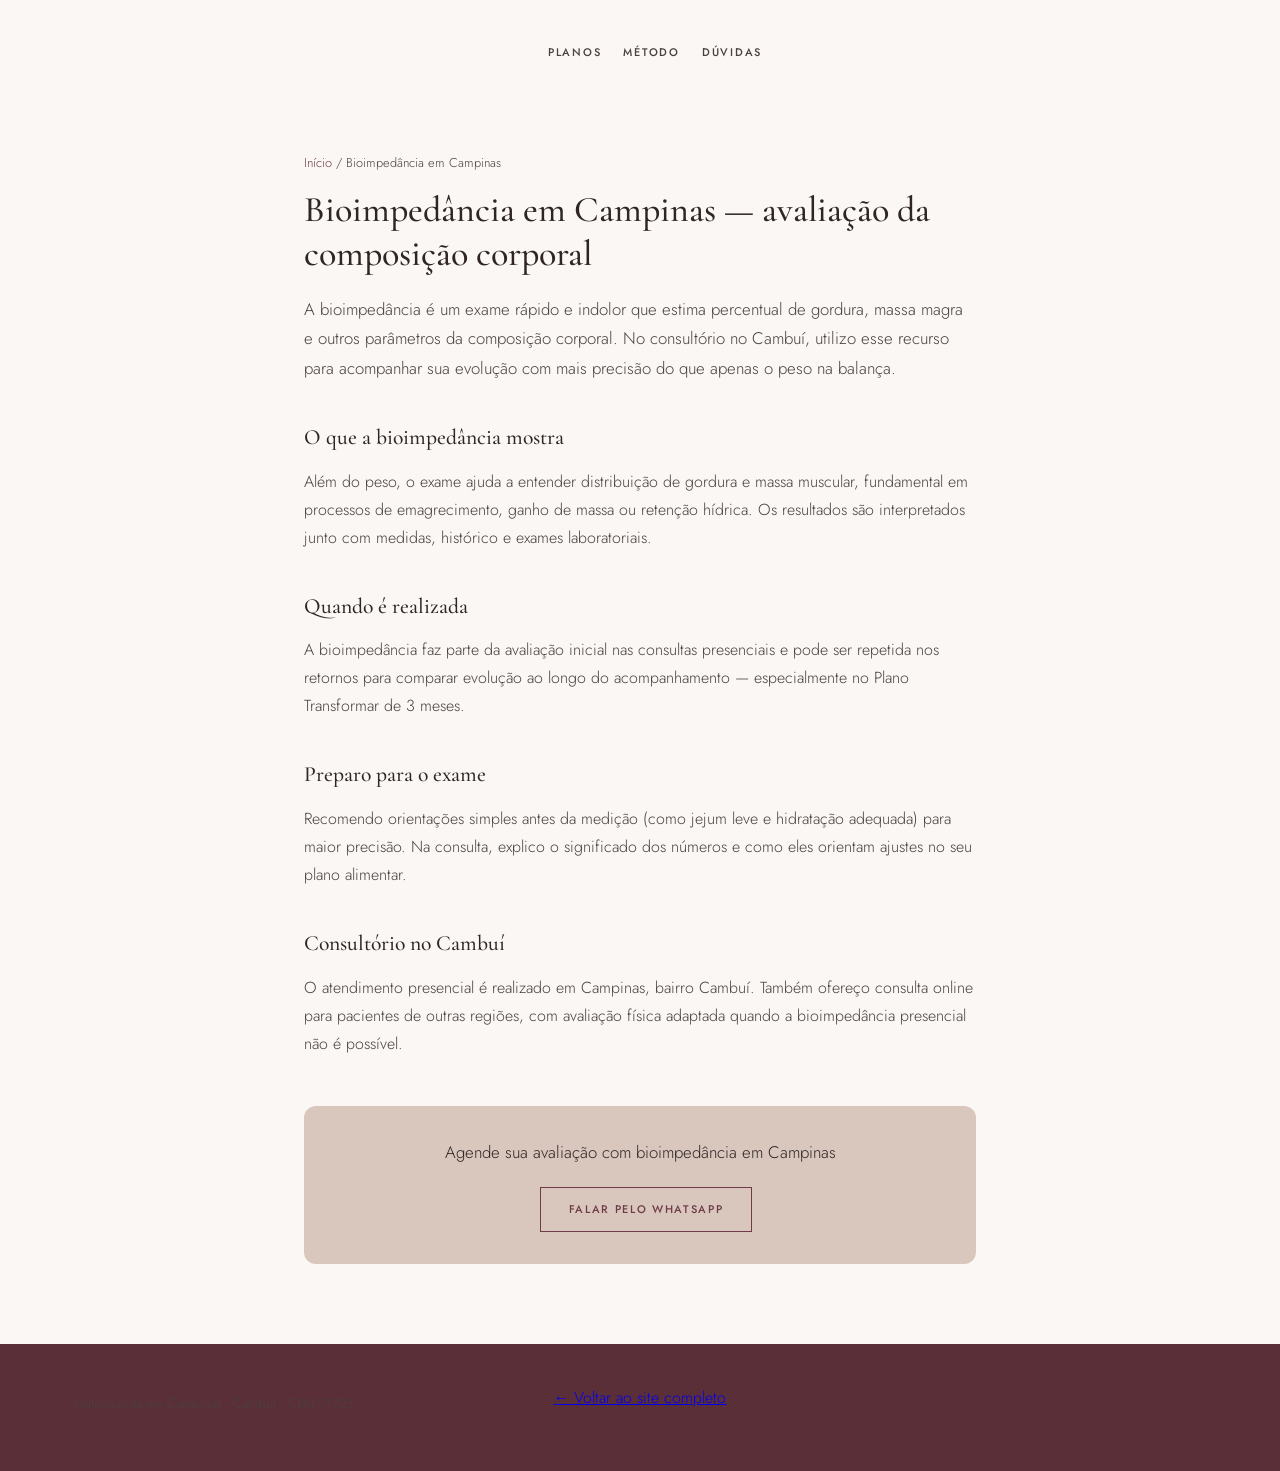
==== bioimpedancia-campinas.html @ ec5d9d37 "modificacoes apos audit do chatgpt" ====
<!DOCTYPE html>
<html lang="pt-BR">
<head>
  <meta charset="UTF-8" />
  <meta name="viewport" content="width=device-width, initial-scale=1.0" />
  <title>Bioimpedância em Campinas | Nutricionista Ana Fedel — Cambuí</title>
  <meta name="description" content="Avaliação por bioimpedância em Campinas (Cambuí) com nutricionista. Composição corporal, massa magra e acompanhamento personalizado. CRN 91723." />
  <link rel="canonical" href="https://www.anafedel.com/bioimpedancia-campinas.html" />
  <link rel="preconnect" href="https://fonts.googleapis.com" />
  <link rel="preconnect" href="https://fonts.gstatic.com" crossorigin />
  <link href="https://fonts.googleapis.com/css2?family=Cormorant+Garamond:wght@400;500;600&family=Jost:wght@300;400;500;600&display=swap" rel="stylesheet" />
  <link rel="stylesheet" href="styles.css" />
  <link href="https://calendar.google.com/calendar/scheduling-button-script.css" rel="stylesheet" />
  <script src="https://calendar.google.com/calendar/scheduling-button-script.js" async></script>
</head>
<body class="seo-page">
  <a class="skip-link" href="#conteudo">Ir para o conteúdo</a>
  <header>
    <nav id="navbar" class="site-nav" aria-label="Navegação principal">
      <a href="index.html" class="nav-logo" aria-label="Ana Fedel Nutricionista — início">
        <img src="./img/logo.svg" alt="" decoding="async" />
      </a>
      <div class="nav-links">
        <a href="index.html#planos">Planos</a>
        <a href="index.html#metodo">Método</a>
        <a href="index.html#faq">Dúvidas</a>
      </div>
    </nav>
  </header>
  <main id="conteudo">
    <article class="seo-article">
      <p class="seo-breadcrumb"><a href="index.html">Início</a> / Bioimpedância em Campinas</p>
      <h1>Bioimpedância em Campinas — avaliação da composição corporal</h1>
      <p class="seo-intro">A bioimpedância é um exame rápido e indolor que estima percentual de gordura, massa magra e outros parâmetros da composição corporal. No consultório no Cambuí, utilizo esse recurso para acompanhar sua evolução com mais precisão do que apenas o peso na balança.</p>

      <h2>O que a bioimpedância mostra</h2>
      <p>Além do peso, o exame ajuda a entender distribuição de gordura e massa muscular, fundamental em processos de emagrecimento, ganho de massa ou retenção hídrica. Os resultados são interpretados junto com medidas, histórico e exames laboratoriais.</p>

      <h2>Quando é realizada</h2>
      <p>A bioimpedância faz parte da avaliação inicial nas consultas presenciais e pode ser repetida nos retornos para comparar evolução ao longo do acompanhamento — especialmente no Plano Transformar de 3 meses.</p>

      <h2>Preparo para o exame</h2>
      <p>Recomendo orientações simples antes da medição (como jejum leve e hidratação adequada) para maior precisão. Na consulta, explico o significado dos números e como eles orientam ajustes no seu plano alimentar.</p>

      <h2>Consultório no Cambuí</h2>
      <p>O atendimento presencial é realizado em Campinas, bairro Cambuí. Também ofereço consulta online para pacientes de outras regiões, com avaliação física adaptada quando a bioimpedância presencial não é possível.</p>

      <div class="seo-cta-box">
        <p>Agende sua avaliação com bioimpedância em Campinas</p>
        <div class="seo-cta-actions">
          <div class="gcal-schedule-host gcal-schedule-host--primary" data-gcal-label="Agendar minha consulta"></div>
          <a class="btn-outline" data-wa="general" href="#">Falar pelo WhatsApp</a>
        </div>
      </div>
    </article>
  </main>
  <footer class="site-footer seo-footer">
    <p class="footer-seo-line">Nutricionista em Campinas · Cambuí · CRN 91723</p>
    <p><a href="index.html">← Voltar ao site completo</a></p>
  </footer>
  <a class="whatsapp-float" data-wa="general" href="#" aria-label="Falar com a Ana no WhatsApp">WhatsApp</a>
  <script src="site-shared.js" defer></script>
</body>
</html>
---- styles.css ----
/* ─────────────────────────────────────────
   Ana Fedel · Nutricionista
   Stylesheet
   ───────────────────────────────────────── */

/* ─── RESET & TOKENS ─── */
*, *::before, *::after {
  box-sizing: border-box;
  margin: 0;
  padding: 0;
}

:root {
  /* Paleta Ana Fedel */
  --bordeaux:     #6E3B46;
  --nude:         #D9C7BE;
  --rose-taupe:   #B89A95;
  /* Fundos */
  --cream:        #FAF7F4;
  --section-alt:  #D9C7BE;
  --card-bg:      #FFFFFF;
  /* Botões */
  --btn:          #6E3B46;
  --btn-hover:    #5A2F38;
  /* Textos */
  --text-title:   #2E2524;
  --text-subtitle:#B89A95;
  --text-body:    #4A403F;
  /* Ícones e detalhes */
  --icon:         #6E3B46;
  --icon-muted:   #B89A95;
  --border:       #D9C7BE;
  /* Aliases (compatibilidade) */
  --warm-white:   var(--card-bg);
  --brown:        var(--btn);
  --brown-hover:  var(--btn-hover);
  --text-dark:    var(--text-title);
  --text-mid:     var(--text-body);
  --text-light:   var(--icon-muted);
  --accent:       var(--rose-taupe);
  --accent-light: var(--nude);
  --sage:         var(--rose-taupe);
  --sage-dark:    var(--btn-hover);
  --taupe:        var(--border);
  --radius-sm:    8px;
  --radius-md:    12px;
  --shadow-soft:  0 4px 24px rgba(46, 37, 36, 0.08);
}

html {
  scroll-behavior: smooth;
  color-scheme: light;
}

@media (prefers-reduced-motion: reduce) {
  html {
    scroll-behavior: auto;
  }
}

body {
  font-family: 'Jost', sans-serif;
  background: var(--cream);
  color: var(--text-body);
  font-weight: 300;
  line-height: 1.7;
  overflow-x: hidden;
}

body.is-page-loading {
  overflow: hidden;
}

/* Loader inicial (imagens / fontes) */
.page-loader {
  position: fixed;
  inset: 0;
  z-index: 9999;
  display: grid;
  place-items: center;
  background: var(--cream);
  transition: opacity 0.55s ease, visibility 0.55s ease;
}

.page-loader.is-hidden {
  opacity: 0;
  visibility: hidden;
  pointer-events: none;
}

.page-loader__inner {
  display: flex;
  flex-direction: column;
  align-items: center;
  gap: 20px;
}

.page-loader__spinner {
  width: 44px;
  height: 44px;
  border: 3px solid var(--border);
  border-top-color: var(--accent);
  border-radius: 50%;
  animation: page-loader-spin 0.75s linear infinite;
}

.page-loader__text {
  font-size: 11px;
  letter-spacing: 0.2em;
  text-transform: uppercase;
  color: var(--text-mid);
  font-weight: 500;
}

@keyframes page-loader-spin {
  to { transform: rotate(360deg); }
}

@media (prefers-reduced-motion: reduce) {
  .page-loader__spinner {
    animation: none;
    border-top-color: var(--accent);
    opacity: 0.85;
  }

  .page-loader {
    transition: opacity 0.25s ease, visibility 0.25s ease;
  }
}

/* Skip link (acessibilidade) */
.skip-link {
  position: absolute;
  top: -100px;
  left: 16px;
  z-index: 10000;
  padding: 12px 20px;
  background: var(--brown);
  color: #fff;
  font-size: 0.85rem;
  font-weight: 500;
  text-decoration: none;
  border-radius: var(--radius-sm);
  transition: top 0.2s ease;
}

.skip-link:focus {
  top: 16px;
}

/* Foco visível (teclado) */
:focus-visible {
  outline: 2px solid var(--accent);
  outline-offset: 3px;
}

:focus:not(:focus-visible) {
  outline: none;
}

/* ─── NAV ─── */
.site-nav {
  position: relative;
  z-index: 10;
  padding: 36px 48px;
  display: flex;
  align-items: center;
  justify-content: center;
  background: transparent;
  transition: padding 0.4s ease, background 0.4s ease, box-shadow 0.4s ease;
}

.site-nav.scrolled {
  padding: 18px 48px;
  background: rgba(250, 247, 244, 0.96);
  backdrop-filter: blur(8px);
  box-shadow: 0 1px 0 var(--border);
}

.nav-logo:hover {
  opacity: 0.82;
}

.nav-logo:focus-visible {
  outline-color: var(--icon);
}

.nav-logo {
  display: inline-flex;
  align-items: center;
  line-height: 0;
  text-decoration: none;
  color: inherit;
}

.nav-logo img {
  height: 72px;
  width: auto;
  transition: height 0.4s ease;
}

.nav-links {
  display: flex;
  gap: 22px;
  margin-left: 30px;
}

.nav-links a {
  text-decoration: none;
  font-size: 11px;
  letter-spacing: 0.16em;
  text-transform: uppercase;
  color: var(--text-body);
  font-weight: 500;
}

.nav-links a:hover {
  color: var(--btn);
}

.site-nav.scrolled .nav-logo img {
  height: 52px;
}

/* ─── HERO ─── */
.hero {
  display: grid;
  grid-template-columns: minmax(0, 1fr) minmax(0, 1fr);
  align-items: start;
  padding-top: 0;
  padding-bottom: 88px;
  overflow-x: hidden;
  width: min(100%, 1280px);
  margin-left: auto;
  margin-right: auto;
}

.hero-left {
  display: flex;
  flex-direction: column;
  justify-content: flex-start;
  padding: 0 80px 48px 60px;
  position: relative;
}

.hero-left::before {
  content: '';
  position: absolute;
  top: 0;
  left: 0;
  width: 1px;
  height: min(70%, 420px);
  background: linear-gradient(to bottom, transparent, var(--border), transparent);
}

.hero-eyebrow {
  font-size: 11px;
  letter-spacing: 0.2em;
  text-transform: uppercase;
  color: var(--rose-taupe);
  font-weight: 500;
  margin-bottom: 10px;
}

.hero-trust {
  font-size: 0.82rem;
  color: var(--text-subtitle);
  line-height: 1.5;
  margin-bottom: 22px;
}

.hero-title {
  font-family: 'Cormorant Garamond', serif;
  font-size: clamp(2.8rem, 4vw, 3.8rem);
  font-weight: 400;
  line-height: 1.2;
  color: var(--text-title);
  margin-bottom: 28px;
}

.hero-title em {
  font-style: italic;
  color: var(--btn);
}

.hero-cta-block {
  max-width: 440px;
  width: 100%;
  display: flex;
  flex-direction: column;
  align-items: center;
  gap: 44px;
}

.hero-cta-block .hero-subtitle {
  width: 100%;
  margin-bottom: 0;
  text-align: left;
}

.hero-cta-actions {
  display: flex;
  flex-direction: column;
  gap: 12px;
  align-items: center;
  width: 100%;
}

.hero-whatsapp-btn {
  width: fit-content;
}

.hero-subtitle {
  font-size: 1rem;
  color: var(--text-body);
  line-height: 1.8;
}

.hero {
  background: var(--cream);
}

.hero-right {
  position: relative;
  background: var(--section-alt);
}

@media (min-width: 901px) {
  .hero-right {
    width: min(100%, 560px);
    margin-left: auto;
  }
}

/* Foto principal: escala só pela largura, sem cortar topo/fundo */
.hero-right > img:not(.hero-img-overlay) {
  width: 100%;
  height: auto;
  display: block;
  object-fit: unset;
  object-position: top center;
}

.hero-img-overlay {
  position: absolute;
  bottom: 40px;
  right: -30px;
  left: auto;
  width: 140px;
  border: 4px solid var(--cream);
  box-shadow: 0 20px 60px rgba(0, 0, 0, 0.12);
}

/* ─── BUTTONS ─── */
.btn-primary {
  display: inline-block;
  background: var(--brown);
  color: #fff;
  padding: 15px 36px;
  font-family: 'Jost', sans-serif;
  font-size: 12px;
  font-weight: 500;
  letter-spacing: 0.15em;
  text-transform: uppercase;
  text-decoration: none;
  transition: all 0.3s ease;
  position: relative;
  overflow: hidden;
}

.btn-primary::after {
  content: '';
  position: absolute;
  inset: 0;
  background: var(--brown-hover);
  transform: translateX(-100%);
  transition: transform 0.4s ease;
}

.btn-primary:hover::after {
  transform: translateX(0);
}

.btn-primary span {
  position: relative;
  z-index: 1;
}

.btn-hero {
  align-self: center;
  width: fit-content;
  max-width: min(calc(440px - 3rem), 100%);
  padding: 10px 22px;
  font-size: 10.5px;
  letter-spacing: 0.11em;
  border-radius: 8px;
}

.btn-outline {
  display: inline-block;
  border: 1px solid currentColor;
  color: var(--brown);
  padding: 12px 28px;
  font-family: 'Jost', sans-serif;
  font-size: 11px;
  font-weight: 500;
  letter-spacing: 0.15em;
  text-transform: uppercase;
  text-decoration: none;
  transition: all 0.3s ease;
}

.btn-outline:hover {
  background: var(--brown-hover);
  color: #fff;
  border-color: var(--brown-hover);
}

.btn-light {
  display: inline-block;
  background: #fff;
  color: var(--brown);
  padding: 16px 40px;
  font-family: 'Jost', sans-serif;
  font-size: 12px;
  font-weight: 600;
  letter-spacing: 0.15em;
  text-transform: uppercase;
  text-decoration: none;
  transition: all 0.3s ease;
  position: relative;
  overflow: hidden;
  border-radius: 8px;
}

.btn-light::after {
  content: '';
  position: absolute;
  inset: 0;
  background: var(--section-alt);
  transform: translateX(-100%);
  transition: transform 0.4s ease;
}

.btn-light:hover::after {
  transform: translateX(0);
}

.btn-light span {
  position: relative;
  z-index: 1;
}

/* Google Calendar scheduling — botão injetado (.qxCTlb) com visual dos CTAs do site */
.gcal-schedule-host {
  position: relative;
  display: inline-block;
  line-height: 0;
}

.gcal-schedule-marker {
  position: absolute;
  width: 0;
  height: 0;
  overflow: hidden;
  clip: rect(0, 0, 0, 0);
}

.gcal-schedule-host .qxCTlb {
  min-height: unset !important;
  line-height: 1.35 !important;
  white-space: normal !important;
  word-break: normal !important;
  text-transform: uppercase;
  font-family: 'Jost', sans-serif !important;
  font-weight: 500 !important;
  transition: all 0.3s ease;
  border-width: 0;
  cursor: pointer;
}

/* Primário + hero — animação no wrapper (como .btn-primary); botão Google transparente por cima */
.gcal-schedule-host--primary.gcal-schedule-host--hero {
  align-self: center;
  width: fit-content;
  max-width: min(calc(440px - 3rem), 100%);
  position: relative;
  overflow: hidden;
  background: var(--brown);
  border-radius: var(--radius-sm);
}

.gcal-schedule-host--primary.gcal-schedule-host--hero::after {
  content: '';
  position: absolute;
  inset: 0;
  background: var(--brown-hover);
  transform: translateX(-100%);
  transition: transform 0.4s ease;
  z-index: 0;
  pointer-events: none;
  border-radius: inherit;
}

.gcal-schedule-host--primary.gcal-schedule-host--hero:hover::after {
  transform: translateX(0);
}

.gcal-schedule-host--primary.gcal-schedule-host--hero .qxCTlb {
  position: relative;
  z-index: 1;
  padding: 10px 22px !important;
  font-size: 10.5px !important;
  letter-spacing: 0.11em !important;
  border-radius: 0 !important;
  background: transparent !important;
  color: #fff !important;
}

/* Primário (sobre) */
.gcal-schedule-host--primary:not(.gcal-schedule-host--hero) .qxCTlb {
  padding: 15px 36px !important;
  font-size: 12px !important;
  letter-spacing: 0.15em !important;
  background: var(--brown) !important;
  color: #fff !important;
}

.gcal-schedule-host.about-cta {
  margin-top: 12px;
}

.gcal-schedule-host--primary:not(.gcal-schedule-host--hero) .qxCTlb:hover {
  background: var(--brown-hover) !important;
}

/* Contorno (planos) */
.gcal-schedule-host--outline .qxCTlb {
  padding: 12px 28px !important;
  font-size: 11px !important;
  letter-spacing: 0.15em !important;
  background: transparent !important;
  color: var(--brown) !important;
  border: 1px solid currentColor !important;
  border-radius: 0 !important;
}

.gcal-schedule-host--outline .qxCTlb:hover {
  background: var(--brown-hover) !important;
  color: #fff !important;
  border-color: var(--brown-hover) !important;
}

.plan-card .gcal-schedule-host--outline {
  margin-top: auto;
}

.plan-card.featured .gcal-schedule-host--outline .qxCTlb {
  color: #fff !important;
  border-color: rgba(255, 255, 255, 0.5) !important;
}

.plan-card.featured .gcal-schedule-host--outline .qxCTlb:hover {
  background: #fff !important;
  color: var(--brown) !important;
  border-color: #fff !important;
}

/* CTA claro */
.gcal-schedule-host--light .qxCTlb {
  padding: 16px 40px !important;
  font-size: 12px !important;
  font-weight: 600 !important;
  letter-spacing: 0.15em !important;
  border-radius: var(--radius-sm) !important;
  background: #fff !important;
  color: var(--brown) !important;
}

.gcal-schedule-host--light .qxCTlb:hover {
  filter: brightness(0.96);
}

/* ─── REVEAL ANIMATION ─── */
.reveal {
  opacity: 0;
  transform: translateY(30px);
  transition: opacity 0.7s ease, transform 0.7s ease;
}

.reveal.visible {
  opacity: 1;
  transform: translateY(0);
}

@media (prefers-reduced-motion: reduce) {
  .reveal {
    transform: translateY(12px);
    transition: opacity 0.4s ease, transform 0.4s ease;
  }

  .reveal.visible {
    transform: translateY(0);
  }

  .gcal-schedule-host--primary.gcal-schedule-host--hero::after {
    transition: none;
    transform: translateX(-100%);
  }

  .gcal-schedule-host--primary.gcal-schedule-host--hero:hover::after {
    transform: translateX(-100%);
  }
}

/* ─── SECTION BASE ─── */
.section {
  padding: 88px 80px;
  background: var(--cream);
}

#processo.section {
  padding-top: 56px;
  width: 100%;
}

@media (min-width: 1200px) {
  #processo .section-center,
  #processo .how-grid {
    width: 70%;
    max-width: 100%;
    margin-left: auto;
    margin-right: auto;
  }
}

.section-alt {
  background: var(--section-alt);
}

.section-dark {
  background: var(--brown);
  color: #fff;
}

.section-center {
  text-align: center;
}

.section-label {
  font-size: 10px;
  letter-spacing: 0.25em;
  text-transform: uppercase;
  color: var(--rose-taupe);
  font-weight: 500;
  margin-bottom: 12px;
  display: block;
}

.section-title {
  font-family: 'Cormorant Garamond', serif;
  font-size: clamp(2rem, 3vw, 2.8rem);
  font-weight: 400;
  line-height: 1.25;
  color: var(--text-title);
  margin-bottom: 16px;
}

.section-alt .section-title,
.section-dark .section-title {
  color: inherit;
}

.plans-intro {
  color: var(--text-subtitle);
  margin-top: -10px;
  margin-bottom: 0;
  font-size: 1rem;
}

.about-cta {
  margin-top: 12px;
}

/* ─── HOW IT WORKS ─── */
.how-grid {
  display: grid;
  grid-template-columns: repeat(3, 1fr);
  gap: 36px;
  margin-top: 52px;
}

.how-card {
  padding: 40px 32px;
  background: var(--card-bg);
  border: 1px solid var(--border);
  border-radius: var(--radius-md);
  box-shadow: var(--shadow-soft);
  position: relative;
}

.how-card-num {
  font-family: 'Cormorant Garamond', serif;
  font-size: 5rem;
  font-weight: 300;
  color: var(--icon-muted);
  line-height: 1;
  margin-bottom: 20px;
}

.how-card h3 {
  font-size: 11px;
  letter-spacing: 0.18em;
  text-transform: uppercase;
  font-weight: 600;
  color: var(--text-subtitle);
  margin-bottom: 14px;
}

.how-card p {
  font-size: 0.9rem;
  color: var(--text-body);
  line-height: 1.8;
}

/* ─── FOR WHOM ─── */
.for-whom-grid {
  display: grid;
  grid-template-columns: 1fr 1fr;
  gap: 16px;
  margin-top: 48px;
  max-width: 1080px;
  margin-left: auto;
  margin-right: auto;
  align-items: start;
}

.for-whom-item {
  padding: 36px 40px;
  border: 1px solid var(--border);
  border-radius: var(--radius-sm);
  background: var(--card-bg);
  position: relative;
  transition: background 0.3s ease, border-color 0.3s ease, opacity 0.7s ease, transform 0.7s ease;
}

.for-whom-item:hover {
  background: var(--card-bg);
  border-color: var(--icon);
}

.for-whom-heading {
  font-size: 10px;
  letter-spacing: 0.2em;
  text-transform: uppercase;
  font-weight: 600;
  color: var(--text-subtitle);
  margin-bottom: 10px;
}

.for-whom-item p {
  font-size: 0.9rem;
  color: var(--text-body);
  line-height: 1.7;
}

/* ─── PLANS ─── */
.plans-grid {
  display: grid;
  grid-template-columns: 1fr 1fr;
  gap: 32px;
  margin-top: 48px;
  max-width: 900px;
  margin-left: auto;
  margin-right: auto;
}

.plan-card {
  padding: 48px 40px;
  border: 1px solid var(--border);
  background: var(--card-bg);
  border-radius: var(--radius-md);
  position: relative;
  display: flex;
  flex-direction: column;
  transition: transform 0.3s ease, box-shadow 0.3s ease;
}

.plan-card:hover {
  transform: translateY(-6px);
  box-shadow: 0 30px 80px rgba(110, 59, 70, 0.12);
}

.plan-card.featured {
  background: var(--btn);
  color: #fff;
  border-color: var(--btn);
}

.plan-card.featured .plan-duration,
.plan-card.featured li {
  color: rgba(255, 255, 255, 0.75);
}

.plan-name {
  font-size: 10px;
  letter-spacing: 0.2em;
  text-transform: uppercase;
  font-weight: 600;
  color: var(--rose-taupe);
  margin-bottom: 8px;
}

.plan-card.featured .plan-name {
  color: var(--nude);
}

.plan-duration {
  font-family: 'Cormorant Garamond', serif;
  font-size: 2rem;
  font-weight: 400;
  color: var(--text-title);
  margin-bottom: 28px;
}

.plan-card.featured .plan-duration {
  color: #fff;
}

.plan-card ul {
  list-style: none;
  flex: 1;
  margin-bottom: 36px;
}

.plan-card li {
  font-size: 0.88rem;
  color: var(--text-body);
  padding: 10px 0;
  border-bottom: 1px solid var(--border);
  display: flex;
  align-items: flex-start;
  gap: 10px;
}

.plan-card.featured li {
  border-color: rgba(255, 255, 255, 0.15);
}

.plan-card li::before {
  content: '→';
  color: var(--bordeaux);
  flex-shrink: 0;
  margin-top: 1px;
}

.plan-card.featured li::before {
  color: var(--nude);
}

.plan-card.featured .btn-outline {
  color: #fff;
  border-color: rgba(255, 255, 255, 0.5);
}

.plan-card.featured .btn-outline:hover {
  background: #fff;
  color: var(--brown);
}

.plan-card .btn-outline {
  margin-top: auto;
}

/* ─── ABOUT ─── */
.about-grid {
  display: grid;
  grid-template-columns: 1fr 1fr;
  gap: 64px;
  align-items: start;
}

.about-img {
  position: relative;
  overflow: hidden;
  border-radius: var(--radius-md);
}

.about-img img {
  width: 100%;
  aspect-ratio: 4 / 5;
  object-fit: cover;
  object-position: top;
  display: block;
  border-radius: var(--radius-md);
  box-shadow: var(--shadow-soft);
}

.about-img-accent {
  position: absolute;
  bottom: -24px;
  right: -24px;
  width: 120px;
  height: 120px;
  background: var(--rose-taupe);
  opacity: 0.35;
}

.about-text h2 {
  font-family: 'Cormorant Garamond', serif;
  font-size: clamp(1.8rem, 2.5vw, 2.4rem);
  font-weight: 400;
  line-height: 1.3;
  margin-bottom: 24px;
  color: var(--text-title);
}

.about-text p {
  font-size: 0.95rem;
  color: var(--text-body);
  margin-bottom: 20px;
  line-height: 1.85;
}

/* ─── PHILOSOPHY / MÉTODO ─── */
#metodo.section {
  position: relative;
  overflow: hidden;
  padding: 0 0 0 80px;
}

#metodo.section::after {
  content: '';
  position: absolute;
  inset: 0;
  z-index: 1;
  pointer-events: none;
  background: linear-gradient(
    90deg,
    transparent 0%,
    transparent 40%,
    rgba(217, 199, 190, 0.55) 48%,
    rgba(217, 199, 190, 0.2) 52%,
    transparent 56%
  );
}

#metodo .philosophy-imgs::before {
  content: '';
  position: absolute;
  top: 0;
  bottom: 0;
  left: 0;
  width: 18%;
  z-index: 1;
  pointer-events: none;
  background: linear-gradient(
    90deg,
    var(--section-alt) 0%,
    rgba(217, 199, 190, 0.35) 70%,
    transparent 100%
  );
}

.philosophy-grid {
  position: relative;
  z-index: 2;
  display: block;
  max-width: 100%;
}

#metodo .philosophy-grid > div:first-child {
  max-width: min(520px, 46%);
  padding: 88px 40px 88px 0;
}

.philosophy-imgs {
  position: absolute;
  top: 0;
  right: 0;
  width: 58%;
  height: 100%;
  margin: 0;
  border-radius: 0;
  overflow: hidden;
}

.philosophy-imgs img {
  position: relative;
  z-index: 0;
  width: 100%;
  height: 100%;
  aspect-ratio: unset;
  border-radius: 0;
  box-shadow: none;
  object-fit: cover;
  object-position: center;
  display: block;
}

.philosophy-item {
  padding: 48px 0;
  border-top: 1px solid var(--border);
}

.philosophy-item:first-child {
  border-top: none;
  padding-top: 0;
  padding-bottom: 28px;
}

.philosophy-title {
  font-family: 'Cormorant Garamond', serif;
  font-size: 1.7rem;
  font-weight: 400;
  margin-bottom: 14px;
  color: var(--text-title);
  line-height: 1.25;
}

.philosophy-item p {
  font-size: 0.9rem;
  color: var(--text-body);
  line-height: 1.8;
}

.philosophy-item:nth-child(2) p {
  margin-top: 26px;
}

/* ─── CTA ─── */
.cta-section {
  padding: 120px 80px;
  background: linear-gradient(135deg, var(--btn) 0%, var(--btn-hover) 100%);
  text-align: center;
  position: relative;
  overflow: hidden;
}

.cta-section::before {
  content: '';
  position: absolute;
  top: -50%;
  left: -10%;
  width: 60%;
  height: 200%;
  background: rgba(255, 255, 255, 0.03);
  transform: rotate(-15deg);
}

.cta-section h2 {
  font-family: 'Cormorant Garamond', serif;
  font-size: clamp(2rem, 3.5vw, 3rem);
  font-weight: 400;
  color: #fff;
  margin-bottom: 16px;
  line-height: 1.2;
}

.cta-section p {
  color: rgba(255, 255, 255, 0.7);
  font-size: 1rem;
  max-width: 560px;
  margin-left: auto;
  margin-right: auto;
  margin-bottom: 44px;
}

.cta-actions {
  display: flex;
  flex-direction: column;
  align-items: center;
  gap: 12px;
}

.cta-whatsapp-btn {
  padding: 12px 28px;
}

/* ─── FAQ ─── */
.faq-grid {
  display: grid;
  grid-template-columns: 1fr 1fr;
  gap: 14px;
  margin-top: 48px;
  max-width: 1080px;
  margin-left: auto;
  margin-right: auto;
}

.faq-item {
  padding: 0;
  border: 1px solid var(--border);
  background: var(--card-bg);
  border-radius: var(--radius-sm);
  transition: box-shadow 0.3s ease, border-color 0.3s ease;
}

.faq-item summary.faq-question {
  padding: 32px 36px;
  cursor: pointer;
  list-style: none;
  font-size: 0.95rem;
  font-weight: 500;
  color: var(--text-title);
  margin-bottom: 0;
  display: flex;
  justify-content: space-between;
  align-items: flex-start;
  gap: 16px;
}

.faq-item summary.faq-question::-webkit-details-marker {
  display: none;
}

.faq-item summary.faq-question:hover {
  background: var(--cream);
}

.faq-icon {
  flex-shrink: 0;
  font-size: 1.2rem;
  color: var(--accent);
  transition: transform 0.35s ease;
}

.faq-item[open] {
  box-shadow: var(--shadow-soft);
}

.faq-answer {
  font-size: 0.88rem;
  color: var(--text-body);
  line-height: 1.8;
  padding: 14px 36px 28px;
  border-top: 1px solid var(--border);
  max-height: none;
  overflow: visible;
  opacity: 0;
  transform: translateY(-6px);
  transition: opacity 0.4s ease, transform 0.4s ease;
}

.faq-item[open] .faq-answer {
  opacity: 1;
  transform: translateY(0);
}

.faq-item[open] .faq-icon {
  transform: rotate(45deg);
}

@media (prefers-reduced-motion: reduce) {
  .faq-answer {
    transition: opacity 0.2s ease;
    transform: none;
  }

  .faq-item[open] .faq-answer {
    transform: none;
  }
}

/* ─── FOOTER ─── */
.site-footer {
  background: #5A2F38;
  color: rgba(255, 255, 255, 0.6);
  padding: 60px 80px;
  display: grid;
  grid-template-columns: 1fr 1fr 1fr;
  gap: 48px;
  align-items: start;
}

.site-footer img {
  height: 78px;
  width: auto;
  filter: brightness(0) invert(1);
  opacity: 0.8;
  margin-bottom: 16px;
}

.site-footer > div > p:not(.footer-col-title) {
  font-size: 0.85rem;
  line-height: 1.8;
}

.footer-info-line {
  display: inline-flex;
  align-items: center;
  gap: 8px;
}

.footer-info-icon--online {
  width: 18px;
  height: 18px;
  padding: 2px;
  border-radius: 50%;
  background: linear-gradient(135deg, var(--bordeaux) 0%, var(--rose-taupe) 100%);
  color: #fff;
  box-shadow: 0 5px 12px rgba(110, 59, 70, 0.28);
}

.footer-info-icon--location {
  width: 18px;
  height: 18px;
  padding: 2px;
  border-radius: 50%;
  background: linear-gradient(135deg, var(--rose-taupe) 0%, var(--nude) 100%);
  color: var(--text-title);
  box-shadow: 0 5px 12px rgba(184, 154, 149, 0.35);
}

.footer-col-title {
  color: #fff;
  font-size: 10px;
  letter-spacing: 0.15em;
  text-transform: uppercase;
  margin-bottom: 12px;
  font-weight: 600;
}

.footer-links .footer-col-title,
.footer-social .footer-col-title {
  font-size: 14px;
}

.footer-links {
  display: flex;
  flex-direction: column;
  gap: 10px;
}

.footer-social {
  display: flex;
  flex-direction: column;
  gap: 10px;
  align-items: flex-start;
}

.footer-links a {
  color: rgba(255, 255, 255, 0.5);
  text-decoration: none;
  font-size: 1rem;
  transition: color 0.2s;
}

.footer-links a:hover {
  color: #fff;
}

.footer-social a {
  display: inline-flex;
  align-items: center;
  gap: 10px;
  color: rgba(255, 255, 255, 0.6);
  text-decoration: none;
  font-size: 1rem;
  transition: color 0.2s;
}

.footer-social a:hover {
  color: var(--accent-light);
}

.footer-social-link--whatsapp {
  padding: 2px 0;
}

.footer-social-link--instagram {
  padding: 2px 0;
}

.footer-social-icon--instagram {
  width: 22px;
  height: 22px;
  padding: 3px;
  border-radius: 50%;
  background: linear-gradient(135deg, #f58529 0%, #dd2a7b 50%, #8134af 100%);
  color: #fff;
  stroke: currentColor;
  stroke-width: 1.9;
  box-shadow: 0 6px 14px rgba(221, 42, 123, 0.35);
  transition: transform 0.2s ease, box-shadow 0.2s ease;
}

.footer-social-link--instagram:hover .footer-social-icon--instagram {
  transform: translateY(-1px) scale(1.04);
  box-shadow: 0 8px 18px rgba(221, 42, 123, 0.42);
}

.footer-social-icon--whatsapp {
  width: 22px;
  height: 22px;
  padding: 3px;
  border-radius: 50%;
  background: #25d366;
  color: #fff;
  stroke: currentColor;
  stroke-width: 1.8;
  box-shadow: 0 6px 14px rgba(37, 211, 102, 0.35);
  transition: transform 0.2s ease, box-shadow 0.2s ease;
}

.footer-social-link--whatsapp:hover .footer-social-icon--whatsapp {
  transform: translateY(-1px) scale(1.04);
  box-shadow: 0 8px 18px rgba(37, 211, 102, 0.42);
}

.footer-bottom {
  background: #5A2F38;
  text-align: center;
  padding: 20px 80px;
  font-size: 0.78rem;
  color: rgba(255, 255, 255, 0.3);
}

.whatsapp-float {
  display: none;
}

/* ─── RESPONSIVE ─── */
@media (max-width: 900px) {
  .site-nav {
    padding: 16px 24px;
  }

  .nav-logo img {
    height: 48px;
  }

  .site-nav.scrolled .nav-logo img {
    height: 36px;
  }

  .nav-links {
    display: none;
  }

  .hero {
    grid-template-columns: 1fr;
    min-height: auto;
    margin-left: 0;
    margin-right: 0;
    width: 100%;
  }

  .hero-right {
    height: auto;
  }

  .hero-left {
    padding: 28px 24px 60px;
  }

  .hero-eyebrow {
    text-align: center;
  }

  .hero-trust {
    text-align: center;
    font-size: 0.78rem;
    margin-bottom: 18px;
  }

  .hero-left::before {
    display: none;
  }

  .section {
    padding: 70px 24px;
  }

  .how-grid,
  .for-whom-grid,
  .plans-grid,
  .about-grid,
  .philosophy-grid,
  .faq-grid {
    grid-template-columns: 1fr;
  }

  .for-whom-grid {
    gap: 12px;
  }

  #metodo.section::after {
    background: linear-gradient(
      180deg,
      transparent 0%,
      transparent 72%,
      rgba(217, 199, 190, 0.4) 88%,
      var(--section-alt) 100%
    );
  }

  #metodo .philosophy-imgs::before {
    width: 100%;
    height: 28%;
    top: auto;
    bottom: 0;
    left: 0;
    background: linear-gradient(
      180deg,
      transparent 0%,
      rgba(217, 199, 190, 0.35) 100%
    );
  }

  #metodo .philosophy-grid {
    display: flex;
    flex-direction: column;
  }

  #metodo.section {
    padding: 0;
  }

  #metodo .philosophy-grid > div:first-child {
    max-width: 100%;
    padding: 70px 24px;
  }

  #metodo .philosophy-imgs {
    position: relative;
    order: -1;
    width: 100vw;
    max-width: 100vw;
    margin-left: calc(50% - 50vw);
    margin-right: calc(50% - 50vw);
    height: min(52vw, 320px);
    margin-bottom: 0;
  }

  .about-text .gcal-schedule-host.about-cta {
    display: block;
    width: fit-content;
    margin: 20px auto 0;
  }

  .about-text .gcal-schedule-host.about-cta .qxCTlb {
    padding: 10px 22px !important;
    font-size: 10.5px !important;
    letter-spacing: 0.11em !important;
    border-radius: 8px !important;
  }

  .site-footer {
    grid-template-columns: 1fr;
    padding: 50px 24px;
  }

  .footer-bottom {
    padding: 20px 24px;
  }

  .whatsapp-float {
    display: inline-flex;
    position: fixed;
    right: 16px;
    bottom: max(16px, env(safe-area-inset-bottom, 16px));
    z-index: 40;
    background: #25d366;
    color: #fff;
    text-decoration: none;
    border-radius: 999px;
    padding: 11px 14px;
    font-size: 12px;
    font-weight: 600;
    letter-spacing: 0.04em;
    box-shadow: 0 8px 18px rgba(37, 211, 102, 0.35);
  }

  .cta-section {
    padding: 80px 24px;
  }

  .faq-item summary.faq-question {
    padding: 24px 20px;
  }

  .faq-answer {
    padding: 12px 20px 24px;
  }
}

/* SEO & links pages */
.seo-page .site-nav {
  padding: 16px 24px;
}

.seo-article {
  max-width: 720px;
  margin: 0 auto;
  padding: 48px 24px 80px;
}

.seo-breadcrumb {
  font-family: 'Jost', sans-serif;
  font-size: 0.8rem;
  color: var(--text-mid);
  margin-bottom: 24px;
}

.seo-breadcrumb a {
  color: var(--bordeaux);
  text-decoration: none;
}

.seo-breadcrumb a:hover {
  text-decoration: underline;
}

.seo-article h1 {
  font-family: 'Cormorant Garamond', serif;
  font-size: clamp(1.75rem, 4vw, 2.25rem);
  font-weight: 500;
  color: var(--text-title);
  line-height: 1.2;
  margin-bottom: 20px;
}

.seo-intro {
  font-size: 1.05rem;
  line-height: 1.7;
  color: var(--text-mid);
  margin-bottom: 32px;
}

.seo-article h2 {
  font-family: 'Cormorant Garamond', serif;
  font-size: 1.35rem;
  font-weight: 500;
  color: var(--text-title);
  margin: 36px 0 12px;
}

.seo-article p,
.seo-article li {
  line-height: 1.75;
  color: var(--text-mid);
  margin-bottom: 14px;
}

.seo-article ul {
  padding-left: 1.25rem;
  margin-bottom: 20px;
}

.seo-cta-box {
  margin-top: 48px;
  padding: 32px 28px;
  background: var(--section-alt);
  border-radius: var(--radius-md);
  text-align: center;
}

.seo-cta-box p {
  margin-bottom: 20px;
  color: var(--text-title);
  font-size: 1.05rem;
}

.seo-cta-actions {
  display: flex;
  flex-wrap: wrap;
  gap: 12px;
  justify-content: center;
  align-items: center;
}

.seo-footer {
  padding: 40px 24px;
  text-align: center;
}

.seo-footer .footer-seo-line {
  margin-bottom: 16px;
}

.links-page {
  min-height: 100vh;
  display: flex;
  flex-direction: column;
  align-items: center;
  padding: 48px 20px 80px;
  background: var(--cream);
}

.links-header {
  text-align: center;
  margin-bottom: 32px;
}

.links-header img {
  width: 72px;
  height: auto;
  margin-bottom: 16px;
}

.links-header h1 {
  font-family: 'Cormorant Garamond', serif;
  font-size: 1.75rem;
  font-weight: 500;
  margin-bottom: 8px;
  color: var(--text-title);
}

.links-header p {
  color: var(--text-mid);
  font-size: 0.95rem;
}

.links-stack {
  width: 100%;
  max-width: 400px;
  display: flex;
  flex-direction: column;
  gap: 12px;
}

.links-stack a,
.links-stack span {
  display: block;
  padding: 16px 20px;
  text-align: center;
  border-radius: var(--radius-md);
  font-family: 'Jost', sans-serif;
  font-size: 0.95rem;
  font-weight: 500;
  text-decoration: none;
  transition: background 0.2s, color 0.2s;
}

.links-stack a {
  background: var(--bordeaux);
  color: #fff;
}

.links-stack a:hover {
  background: var(--btn-hover);
}

.links-stack a.links-outline {
  background: transparent;
  color: var(--bordeaux);
  border: 1.5px solid var(--bordeaux);
}

.links-stack a.links-outline:hover {
  background: var(--bordeaux);
  color: #fff;
}

.links-stack span.links-disabled {
  background: var(--section-alt);
  color: var(--text-mid);
  cursor: not-allowed;
  opacity: 0.7;
}

.section-pain {
  max-width: 640px;
  margin: 0 auto;
  text-align: center;
  font-size: 1.05rem;
  line-height: 1.75;
  color: var(--text-mid);
}

.plan-tagline {
  font-size: 0.85rem;
  text-transform: uppercase;
  letter-spacing: 0.08em;
  color: var(--bordeaux);
  margin-bottom: 4px;
}

.plan-audience {
  font-size: 0.9rem;
  color: var(--text-mid);
  margin-bottom: 16px;
  line-height: 1.5;
}

.plan-badge {
  display: inline-block;
  font-size: 0.75rem;
  font-weight: 600;
  text-transform: uppercase;
  letter-spacing: 0.06em;
  background: var(--bordeaux);
  color: #fff;
  padding: 6px 12px;
  border-radius: 999px;
  margin-bottom: 12px;
}

.plan-whatsapp-link {
  display: inline-block;
  margin-top: 12px;
  font-size: 0.9rem;
  color: var(--bordeaux);
  text-decoration: none;
}

.plan-whatsapp-link:hover {
  text-decoration: underline;
}

.footer-seo-line {
  display: block;
  font-size: 0.85rem;
  color: var(--text-mid);
  margin-top: 8px;
}

@media (prefers-reduced-motion: reduce) {
  .plan-card:hover {
    transform: none;
  }
}
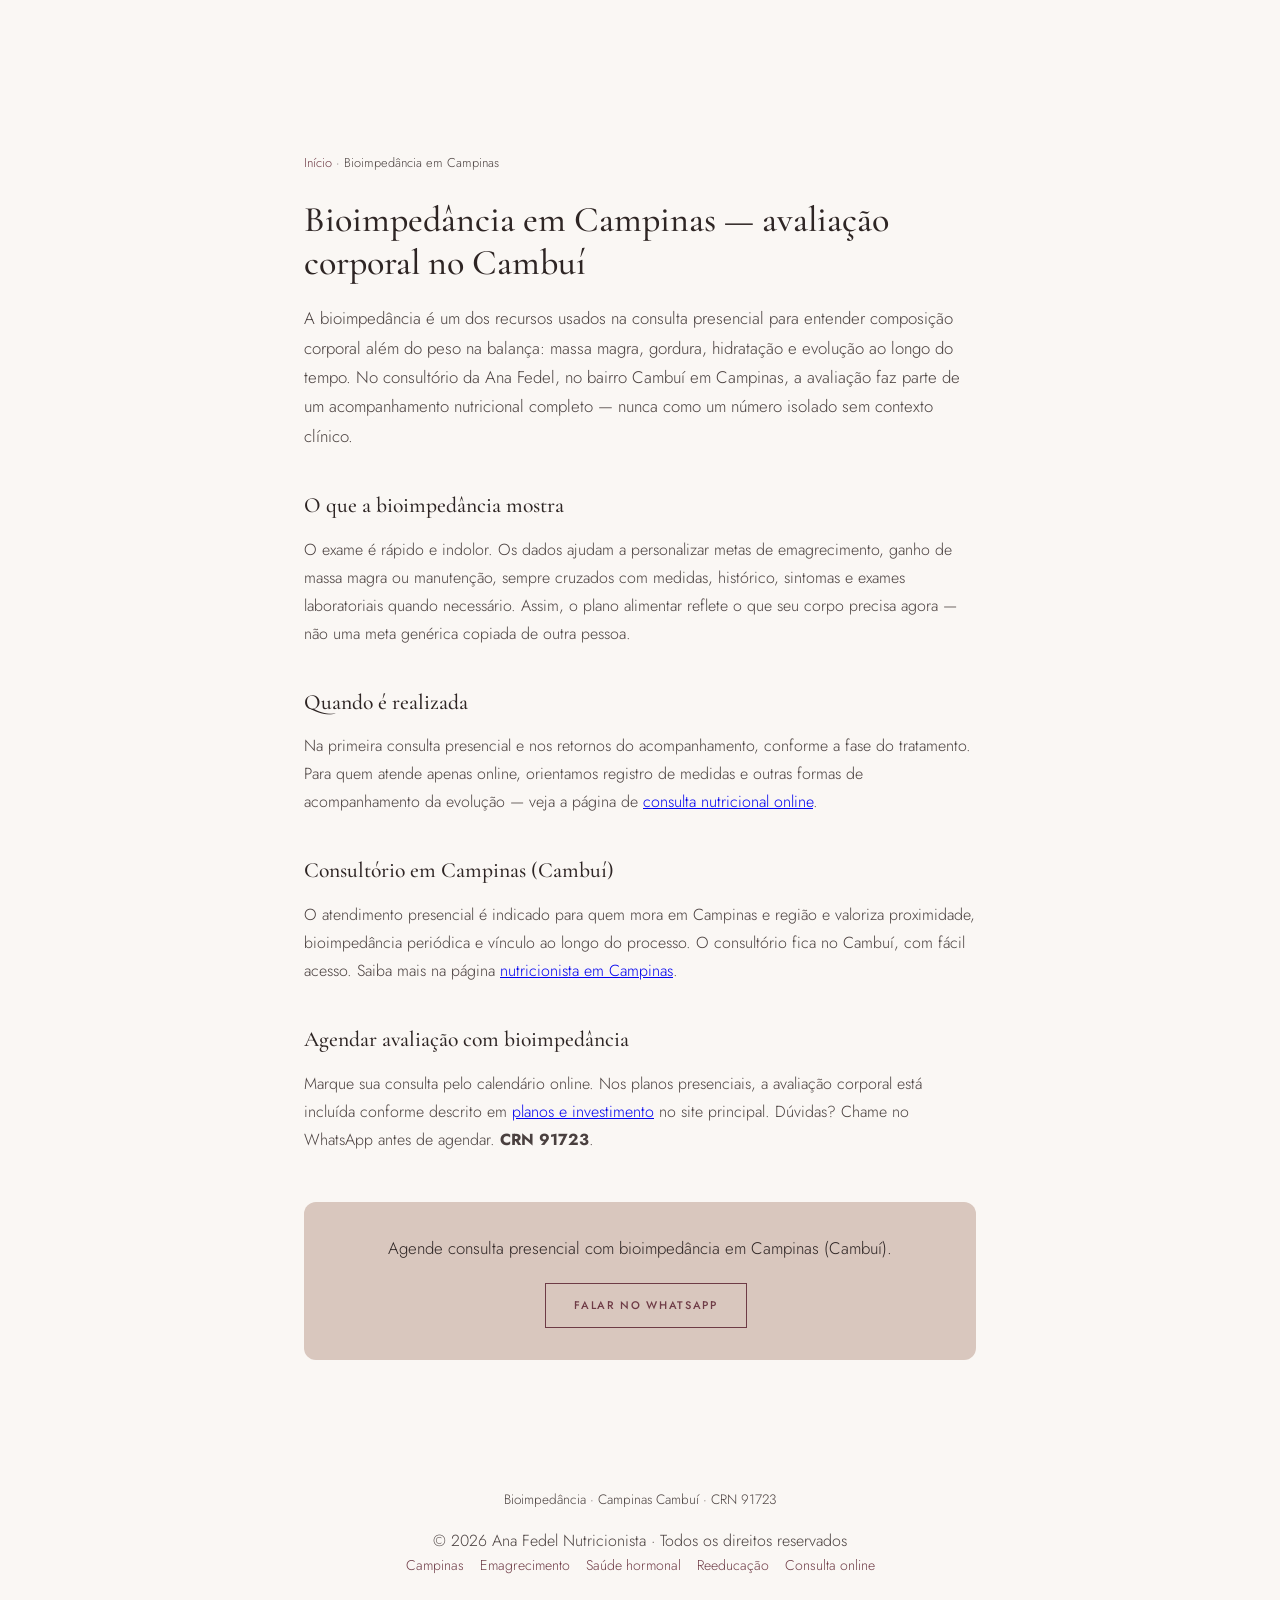
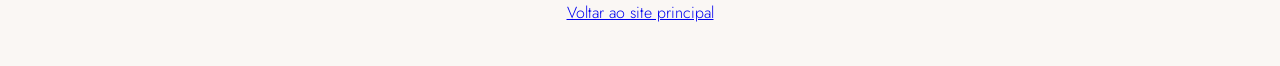
==== commit 5cac0c25: "seo" ====
--- a/bioimpedancia-campinas.html
+++ b/bioimpedancia-campinas.html
@@ -3,61 +3,131 @@
 <head>
   <meta charset="UTF-8" />
   <meta name="viewport" content="width=device-width, initial-scale=1.0" />
-  <title>Bioimpedância em Campinas | Nutricionista Ana Fedel — Cambuí</title>
-  <meta name="description" content="Avaliação por bioimpedância em Campinas (Cambuí) com nutricionista. Composição corporal, massa magra e acompanhamento personalizado. CRN 91723." />
+  <link rel="preconnect" href="https://www.googletagmanager.com" />
+  <script src="analytics.js" async></script>
+  <meta name="theme-color" content="#6E3B46" />
+  <title>Bioimpedância em Campinas (Cambuí) | Ana Fedel Nutricionista</title>
+  <meta name="description" content="Bioimpedância e avaliação corporal no consultório em Campinas, bairro Cambuí. Acompanhamento nutricional com Ana Fedel, CRN 91723. Agende online." />
+  <meta name="robots" content="index, follow" />
   <link rel="canonical" href="https://www.anafedel.com/bioimpedancia-campinas.html" />
+  <meta property="og:type" content="website" />
+  <meta property="og:locale" content="pt_BR" />
+  <meta property="og:url" content="https://www.anafedel.com/bioimpedancia-campinas.html" />
+  <meta property="og:title" content="Bioimpedância em Campinas | Ana Fedel Nutricionista" />
+  <meta property="og:description" content="Avaliação corporal e bioimpedância no Cambuí, Campinas, com nutricionista especializada em saúde feminina." />
+  <meta property="og:image" content="https://www.anafedel.com/img/hero-ana-fedel-1600.jpg" />
+  <meta property="og:image:alt" content="Ana Fedel, nutricionista em Campinas" />
+  <meta name="twitter:card" content="summary_large_image" />
+  <meta name="twitter:title" content="Bioimpedância em Campinas | Ana Fedel" />
+  <meta name="twitter:description" content="Avaliação corporal no consultório Cambuí, Campinas." />
+  <meta name="twitter:image" content="https://www.anafedel.com/img/hero-ana-fedel-1600.jpg" />
   <link rel="preconnect" href="https://fonts.googleapis.com" />
   <link rel="preconnect" href="https://fonts.gstatic.com" crossorigin />
-  <link href="https://fonts.googleapis.com/css2?family=Cormorant+Garamond:wght@400;500;600&family=Jost:wght@300;400;500;600&display=swap" rel="stylesheet" />
+  <link href="https://fonts.googleapis.com/css2?family=Cormorant+Garamond:ital,wght@0,300;0,400;0,500;0,600;1,300;1,400&family=Jost:wght@300;400;500;600&display=swap" rel="stylesheet" />
   <link rel="stylesheet" href="styles.css" />
   <link href="https://calendar.google.com/calendar/scheduling-button-script.css" rel="stylesheet" />
   <script src="https://calendar.google.com/calendar/scheduling-button-script.js" async></script>
+  <style>
+    @media (max-width: 1023px) {
+      .hur54b { display: flex !important; flex-direction: column !important; align-items: stretch !important; justify-content: flex-start !important; padding: 0 !important; padding-top: calc(env(safe-area-inset-top, 0px) + 52px) !important; padding-bottom: env(safe-area-inset-bottom, 0px) !important; box-sizing: border-box !important; height: 100vh !important; height: 100dvh !important; min-height: 100vh !important; min-height: 100dvh !important; }
+      .hur54b .mmGMM { width: 100% !important; max-width: none !important; flex: 1 1 auto !important; min-height: 0 !important; height: auto !important; max-height: none !important; border-radius: 0 !important; align-self: stretch !important; }
+      .hur54b .Xfsokf { top: calc(env(safe-area-inset-top, 0px) + 10px) !important; right: max(12px, env(safe-area-inset-right, 0px)) !important; }
+    }
+    @media (min-width: 1024px) {
+      .hur54b { display: flex !important; align-items: stretch !important; justify-content: center !important; padding: 40px !important; box-sizing: border-box !important; }
+      .hur54b .mmGMM { width: 60vw !important; max-width: 60vw !important; height: auto !important; max-height: none !important; align-self: stretch !important; flex-shrink: 0 !important; }
+    }
+    .hur54b input, .hur54b select, .hur54b textarea { background: #FFFFFF !important; border-color: #D9C7BE !important; color: #2E2524 !important; }
+    .hur54b button[type="submit"], .hur54b .U26fgb, .hur54b [role="button"].U26fgb { background: #6E3B46 !important; border-color: #6E3B46 !important; color: #FFFFFF !important; }
+    .hur54b button[type="submit"]:hover, .hur54b .U26fgb:hover { background: #5A2F38 !important; border-color: #5A2F38 !important; }
+  </style>
+  <script type="application/ld+json">
+  {
+    "@context": "https://schema.org",
+    "@graph": [
+      {
+        "@type": "BreadcrumbList",
+        "itemListElement": [
+          { "@type": "ListItem", "position": 1, "name": "Início", "item": "https://www.anafedel.com/" },
+          { "@type": "ListItem", "position": 2, "name": "Bioimpedância em Campinas", "item": "https://www.anafedel.com/bioimpedancia-campinas.html" }
+        ]
+      },
+      {
+        "@type": "MedicalWebPage",
+        "name": "Bioimpedância em Campinas — Ana Fedel Nutricionista",
+        "url": "https://www.anafedel.com/bioimpedancia-campinas.html",
+        "description": "Bioimpedância e avaliação corporal no consultório em Campinas, Cambuí.",
+        "inLanguage": "pt-BR",
+        "about": { "@id": "https://www.anafedel.com/#profissional" }
+      }
+    ]
+  }
+  </script>
 </head>
 <body class="seo-page">
-  <a class="skip-link" href="#conteudo">Ir para o conteúdo</a>
+
   <header>
-    <nav id="navbar" class="site-nav" aria-label="Navegação principal">
+    <nav id="navbar" class="site-nav scrolled" aria-label="Navegação principal">
       <a href="index.html" class="nav-logo" aria-label="Ana Fedel Nutricionista — início">
         <img src="./img/logo.svg" alt="" decoding="async" />
       </a>
-      <div class="nav-links">
-        <a href="index.html#planos">Planos</a>
-        <a href="index.html#metodo">Método</a>
-        <a href="index.html#faq">Dúvidas</a>
-      </div>
     </nav>
   </header>
+
   <main id="conteudo">
     <article class="seo-article">
-      <p class="seo-breadcrumb"><a href="index.html">Início</a> / Bioimpedância em Campinas</p>
-      <h1>Bioimpedância em Campinas — avaliação da composição corporal</h1>
-      <p class="seo-intro">A bioimpedância é um exame rápido e indolor que estima percentual de gordura, massa magra e outros parâmetros da composição corporal. No consultório no Cambuí, utilizo esse recurso para acompanhar sua evolução com mais precisão do que apenas o peso na balança.</p>
+      <nav class="seo-breadcrumb" aria-label="Você está em">
+        <a href="index.html">Início</a> · Bioimpedância em Campinas
+      </nav>
+
+      <h1>Bioimpedância em Campinas — avaliação corporal no Cambuí</h1>
+      <p class="seo-intro">
+        A bioimpedância é um dos recursos usados na consulta presencial para entender composição corporal além do peso na balança: massa magra, gordura, hidratação e evolução ao longo do tempo. No consultório da Ana Fedel, no bairro Cambuí em Campinas, a avaliação faz parte de um acompanhamento nutricional completo — nunca como um número isolado sem contexto clínico.
+      </p>
 
       <h2>O que a bioimpedância mostra</h2>
-      <p>Além do peso, o exame ajuda a entender distribuição de gordura e massa muscular, fundamental em processos de emagrecimento, ganho de massa ou retenção hídrica. Os resultados são interpretados junto com medidas, histórico e exames laboratoriais.</p>
+      <p>
+        O exame é rápido e indolor. Os dados ajudam a personalizar metas de emagrecimento, ganho de massa magra ou manutenção, sempre cruzados com medidas, histórico, sintomas e exames laboratoriais quando necessário. Assim, o plano alimentar reflete o que seu corpo precisa agora — não uma meta genérica copiada de outra pessoa.
+      </p>
 
       <h2>Quando é realizada</h2>
-      <p>A bioimpedância faz parte da avaliação inicial nas consultas presenciais e pode ser repetida nos retornos para comparar evolução ao longo do acompanhamento — especialmente no Plano Transformar de 3 meses.</p>
+      <p>
+        Na primeira consulta presencial e nos retornos do acompanhamento, conforme a fase do tratamento. Para quem atende apenas online, orientamos registro de medidas e outras formas de acompanhamento da evolução — veja a página de <a href="consulta-online.html">consulta nutricional online</a>.
+      </p>
 
-      <h2>Preparo para o exame</h2>
-      <p>Recomendo orientações simples antes da medição (como jejum leve e hidratação adequada) para maior precisão. Na consulta, explico o significado dos números e como eles orientam ajustes no seu plano alimentar.</p>
+      <h2>Consultório em Campinas (Cambuí)</h2>
+      <p>
+        O atendimento presencial é indicado para quem mora em Campinas e região e valoriza proximidade, bioimpedância periódica e vínculo ao longo do processo. O consultório fica no Cambuí, com fácil acesso. Saiba mais na página <a href="nutricionista-em-campinas.html">nutricionista em Campinas</a>.
+      </p>
 
-      <h2>Consultório no Cambuí</h2>
-      <p>O atendimento presencial é realizado em Campinas, bairro Cambuí. Também ofereço consulta online para pacientes de outras regiões, com avaliação física adaptada quando a bioimpedância presencial não é possível.</p>
+      <h2>Agendar avaliação com bioimpedância</h2>
+      <p>
+        Marque sua consulta pelo calendário online. Nos planos presenciais, a avaliação corporal está incluída conforme descrito em <a href="index.html#planos">planos e investimento</a> no site principal. Dúvidas? Chame no WhatsApp antes de agendar. <strong>CRN 91723</strong>.
+      </p>
 
       <div class="seo-cta-box">
-        <p>Agende sua avaliação com bioimpedância em Campinas</p>
+        <p>Agende consulta presencial com bioimpedância em Campinas (Cambuí).</p>
         <div class="seo-cta-actions">
           <div class="gcal-schedule-host gcal-schedule-host--primary" data-gcal-label="Agendar minha consulta"></div>
-          <a class="btn-outline" data-wa="general" href="#">Falar pelo WhatsApp</a>
+          <a class="btn-outline" data-wa="general" href="#">Falar no WhatsApp</a>
         </div>
       </div>
     </article>
   </main>
-  <footer class="site-footer seo-footer">
-    <p class="footer-seo-line">Nutricionista em Campinas · Cambuí · CRN 91723</p>
-    <p><a href="index.html">← Voltar ao site completo</a></p>
+
+  <footer class="seo-footer">
+    <span class="footer-seo-line">Bioimpedância · Campinas Cambuí · CRN 91723</span>
+    <p>© 2026 Ana Fedel Nutricionista · Todos os direitos reservados</p>
+    <nav class="seo-footer-nav" aria-label="Páginas do site">
+      <a href="nutricionista-em-campinas.html">Campinas</a>
+      <a href="emagrecimento-feminino.html">Emagrecimento</a>
+      <a href="saude-hormonal-feminina.html">Saúde hormonal</a>
+      <a href="reeducacao-alimentar.html">Reeducação</a>
+      <a href="consulta-online.html">Consulta online</a>
+    </nav>
+    <p><a href="index.html">Voltar ao site principal</a></p>
   </footer>
+
   <a class="whatsapp-float" data-wa="general" href="#" aria-label="Falar com a Ana no WhatsApp">WhatsApp</a>
   <script src="site-shared.js" defer></script>
 </body>
--- a/styles.css
+++ b/styles.css
@@ -758,6 +758,22 @@
   margin-bottom: 10px;
 }
 
+.for-whom-link {
+  display: inline-block;
+  margin-top: 0.75rem;
+  font-size: 0.9rem;
+  font-weight: 500;
+  color: var(--bordeaux);
+  text-decoration: none;
+  border-bottom: 1px solid transparent;
+  transition: border-color 0.2s ease, color 0.2s ease;
+}
+
+.for-whom-link:hover {
+  color: var(--bordeaux-dark, #5A2F38);
+  border-bottom-color: currentColor;
+}
+
 .for-whom-item p {
   font-size: 0.9rem;
   color: var(--text-body);
@@ -1579,6 +1595,26 @@
   margin-bottom: 16px;
 }
 
+.seo-footer-nav {
+  display: flex;
+  flex-wrap: wrap;
+  justify-content: center;
+  gap: 8px 16px;
+  margin: 0 0 20px;
+  font-size: 0.88rem;
+}
+
+.seo-footer-nav a {
+  color: var(--bordeaux);
+  text-decoration: none;
+  border-bottom: 1px solid transparent;
+  transition: border-color 0.2s ease;
+}
+
+.seo-footer-nav a:hover {
+  border-bottom-color: currentColor;
+}
+
 .links-page {
   min-height: 100vh;
   display: flex;
@@ -1716,6 +1752,85 @@
   margin-top: 8px;
 }
 
+.para-quem-list {
+  max-width: 640px;
+  margin: 28px auto 0;
+  padding: 0 24px;
+  list-style: none;
+  text-align: left;
+}
+
+.para-quem-list li {
+  position: relative;
+  padding: 12px 0 12px 28px;
+  font-size: 1rem;
+  line-height: 1.65;
+  color: var(--text-body);
+  border-bottom: 1px solid var(--border);
+}
+
+.para-quem-list li::before {
+  content: '';
+  position: absolute;
+  left: 0;
+  top: 1.35em;
+  width: 8px;
+  height: 8px;
+  border-radius: 50%;
+  background: var(--bordeaux);
+}
+
+.testimonials-grid {
+  display: grid;
+  grid-template-columns: repeat(auto-fit, minmax(260px, 1fr));
+  gap: 20px;
+  max-width: 900px;
+  margin: 0 auto;
+  padding: 0 24px;
+}
+
+.testimonial-card {
+  background: var(--card-bg);
+  border: 1px solid var(--border);
+  border-radius: var(--radius-md);
+  padding: 28px 24px;
+  box-shadow: var(--shadow-soft);
+}
+
+.testimonial-text {
+  font-size: 0.95rem;
+  line-height: 1.7;
+  color: var(--text-mid);
+  font-style: italic;
+}
+
+.faq-highlight {
+  padding-bottom: 48px;
+}
+
+.faq-grid--highlight {
+  max-width: 720px;
+  margin: 0 auto;
+}
+
+.faq-highlight-more {
+  margin-top: 24px;
+  font-size: 0.9rem;
+}
+
+.faq-highlight-more a {
+  color: var(--bordeaux);
+  text-decoration: none;
+  letter-spacing: 0.04em;
+  text-transform: uppercase;
+  font-size: 11px;
+  font-weight: 500;
+}
+
+.faq-highlight-more a:hover {
+  text-decoration: underline;
+}
+
 @media (prefers-reduced-motion: reduce) {
   .plan-card:hover {
     transform: none;
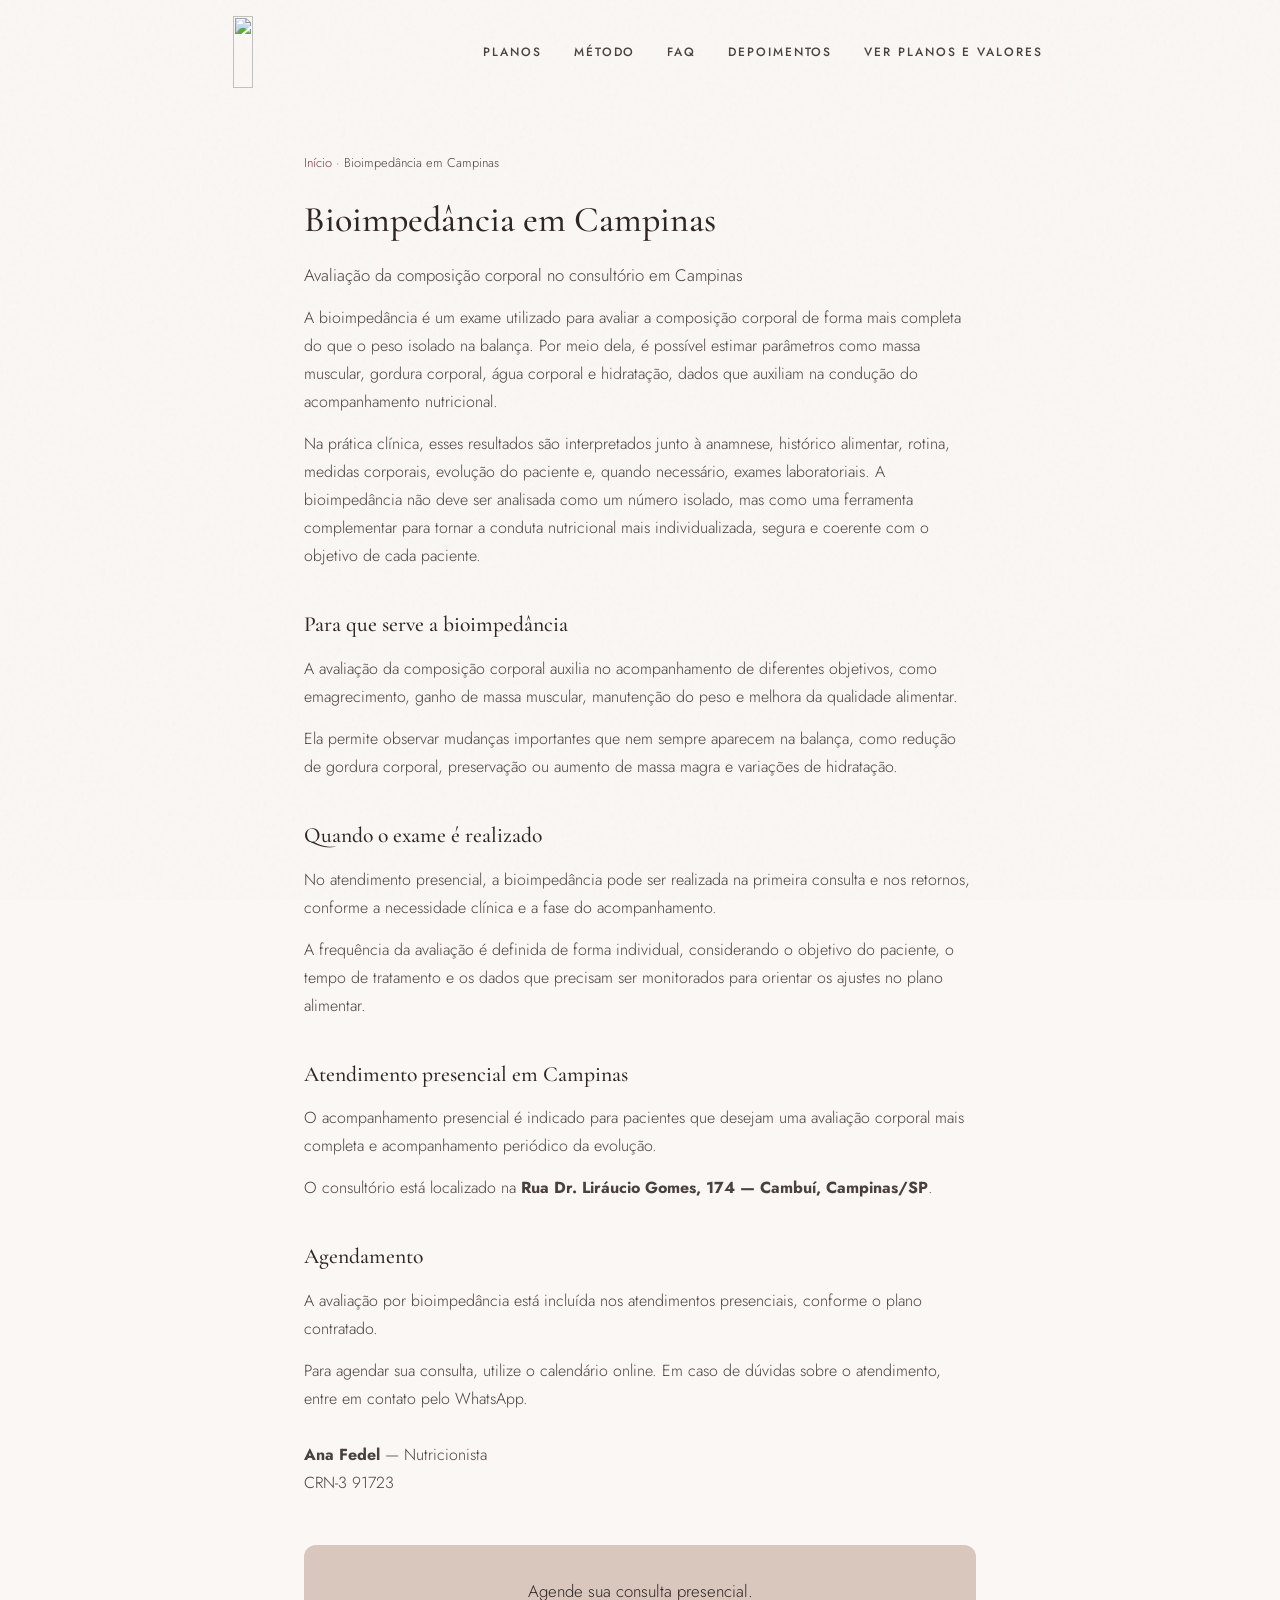
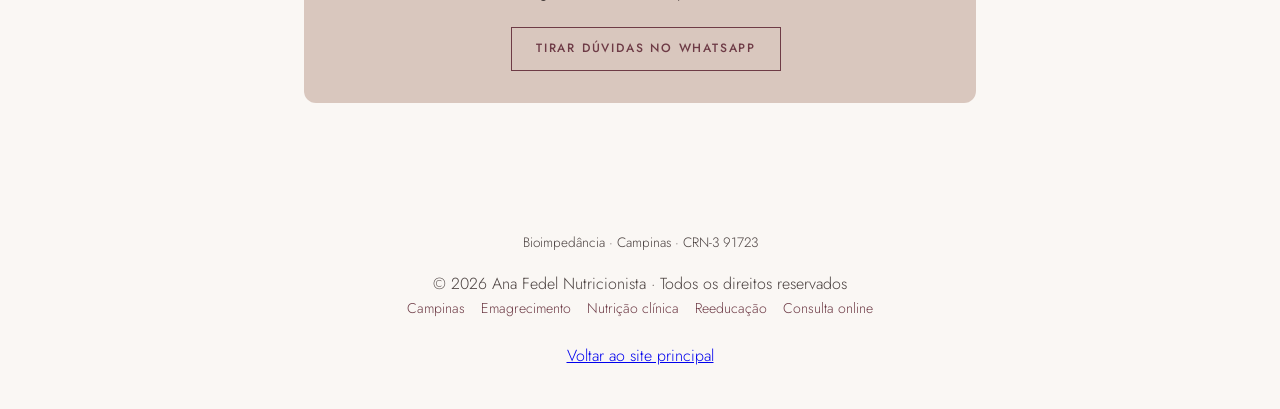
==== commit 28708141: "sexta" ====
--- a/bioimpedancia-campinas.html
+++ b/bioimpedancia-campinas.html
@@ -1,4 +1,4 @@
-<!DOCTYPE html>
+﻿<!DOCTYPE html>
 <html lang="pt-BR">
 <head>
   <meta charset="UTF-8" />
@@ -6,27 +6,27 @@
   <link rel="preconnect" href="https://www.googletagmanager.com" />
   <script src="analytics.js" async></script>
   <meta name="theme-color" content="#6E3B46" />
-  <title>Bioimpedância em Campinas (Cambuí) | Ana Fedel Nutricionista</title>
-  <meta name="description" content="Bioimpedância e avaliação corporal no consultório em Campinas, bairro Cambuí. Acompanhamento nutricional com Ana Fedel, CRN 91723. Agende online." />
+  <title>Bioimpedância em Campinas | Ana Fedel</title>
+  <meta name="description" content="Bioimpedância em Campinas. Avaliação da composição corporal integrada ao acompanhamento nutricional. Ana Fedel, CRN-3 91723." />
   <meta name="robots" content="index, follow" />
   <link rel="canonical" href="https://www.anafedel.com/bioimpedancia-campinas.html" />
   <meta property="og:type" content="website" />
   <meta property="og:locale" content="pt_BR" />
   <meta property="og:url" content="https://www.anafedel.com/bioimpedancia-campinas.html" />
   <meta property="og:title" content="Bioimpedância em Campinas | Ana Fedel Nutricionista" />
-  <meta property="og:description" content="Avaliação corporal e bioimpedância no Cambuí, Campinas, com nutricionista especializada em saúde feminina." />
+  <meta property="og:description" content="Avaliação da composição corporal em Campinas, integrada ao acompanhamento nutricional presencial." />
   <meta property="og:image" content="https://www.anafedel.com/img/hero-ana-fedel-1600.jpg" />
+  <meta property="og:image:width" content="1600" />
+  <meta property="og:image:height" content="2133" />
   <meta property="og:image:alt" content="Ana Fedel, nutricionista em Campinas" />
   <meta name="twitter:card" content="summary_large_image" />
   <meta name="twitter:title" content="Bioimpedância em Campinas | Ana Fedel" />
-  <meta name="twitter:description" content="Avaliação corporal no consultório Cambuí, Campinas." />
+  <meta name="twitter:description" content="Avaliação corporal no consultório em Campinas." />
   <meta name="twitter:image" content="https://www.anafedel.com/img/hero-ana-fedel-1600.jpg" />
   <link rel="preconnect" href="https://fonts.googleapis.com" />
   <link rel="preconnect" href="https://fonts.gstatic.com" crossorigin />
   <link href="https://fonts.googleapis.com/css2?family=Cormorant+Garamond:ital,wght@0,300;0,400;0,500;0,600;1,300;1,400&family=Jost:wght@300;400;500;600&display=swap" rel="stylesheet" />
   <link rel="stylesheet" href="styles.css" />
-  <link href="https://calendar.google.com/calendar/scheduling-button-script.css" rel="stylesheet" />
-  <script src="https://calendar.google.com/calendar/scheduling-button-script.js" async></script>
   <style>
     @media (max-width: 1023px) {
       .hur54b { display: flex !important; flex-direction: column !important; align-items: stretch !important; justify-content: flex-start !important; padding: 0 !important; padding-top: calc(env(safe-area-inset-top, 0px) + 52px) !important; padding-bottom: env(safe-area-inset-bottom, 0px) !important; box-sizing: border-box !important; height: 100vh !important; height: 100dvh !important; min-height: 100vh !important; min-height: 100dvh !important; }
@@ -56,7 +56,7 @@
         "@type": "MedicalWebPage",
         "name": "Bioimpedância em Campinas — Ana Fedel Nutricionista",
         "url": "https://www.anafedel.com/bioimpedancia-campinas.html",
-        "description": "Bioimpedância e avaliação corporal no consultório em Campinas, Cambuí.",
+        "description": "Bioimpedância e avaliação da composição corporal no consultório em Campinas.",
         "inLanguage": "pt-BR",
         "about": { "@id": "https://www.anafedel.com/#profissional" }
       }
@@ -69,8 +69,20 @@
   <header>
     <nav id="navbar" class="site-nav scrolled" aria-label="Navegação principal">
       <a href="index.html" class="nav-logo" aria-label="Ana Fedel Nutricionista — início">
-        <img src="./img/logo.svg" alt="" decoding="async" />
+        <img src="./img/logo.svg" alt="" width="120" height="40" decoding="async" aria-hidden="true" />
       </a>
+      <button type="button" class="nav-toggle" aria-expanded="false" aria-controls="nav-menu" aria-label="Abrir menu">
+        <span class="nav-toggle__lines" aria-hidden="true"></span>
+      </button>
+      <div id="nav-menu" class="nav-menu">
+        <div class="nav-menu__inner">
+          <a href="index.html#planos">Planos</a>
+          <a href="index.html#metodo">Método</a>
+          <a href="index.html#faq">FAQ</a>
+          <a href="index.html#depoimentos">Depoimentos</a>
+          <a class="nav-menu__cta" href="index.html#planos">Ver planos e valores</a>
+        </div>
+      </div>
     </nav>
   </header>
 
@@ -80,55 +92,76 @@
         <a href="index.html">Início</a> · Bioimpedância em Campinas
       </nav>
 
-      <h1>Bioimpedância em Campinas — avaliação corporal no Cambuí</h1>
-      <p class="seo-intro">
-        A bioimpedância é um dos recursos usados na consulta presencial para entender composição corporal além do peso na balança: massa magra, gordura, hidratação e evolução ao longo do tempo. No consultório da Ana Fedel, no bairro Cambuí em Campinas, a avaliação faz parte de um acompanhamento nutricional completo — nunca como um número isolado sem contexto clínico.
+      <h1>Bioimpedância em Campinas</h1>
+      <p class="seo-intro">Avaliação da composição corporal no consultório em Campinas</p>
+
+      <p>
+        A bioimpedância é um exame utilizado para avaliar a composição corporal de forma mais completa do que o peso isolado na balança. Por meio dela, é possível estimar parâmetros como massa muscular, gordura corporal, água corporal e hidratação, dados que auxiliam na condução do acompanhamento nutricional.
+      </p>
+      <p>
+        Na prática clínica, esses resultados são interpretados junto à anamnese, histórico alimentar, rotina, medidas corporais, evolução do paciente e, quando necessário, exames laboratoriais. A bioimpedância não deve ser analisada como um número isolado, mas como uma ferramenta complementar para tornar a conduta nutricional mais individualizada, segura e coerente com o objetivo de cada paciente.
       </p>
 
-      <h2>O que a bioimpedância mostra</h2>
+      <h2>Para que serve a bioimpedância</h2>
       <p>
-        O exame é rápido e indolor. Os dados ajudam a personalizar metas de emagrecimento, ganho de massa magra ou manutenção, sempre cruzados com medidas, histórico, sintomas e exames laboratoriais quando necessário. Assim, o plano alimentar reflete o que seu corpo precisa agora — não uma meta genérica copiada de outra pessoa.
+        A avaliação da composição corporal auxilia no acompanhamento de diferentes objetivos, como emagrecimento, ganho de massa muscular, manutenção do peso e melhora da qualidade alimentar.
+      </p>
+      <p>
+        Ela permite observar mudanças importantes que nem sempre aparecem na balança, como redução de gordura corporal, preservação ou aumento de massa magra e variações de hidratação.
       </p>
 
-      <h2>Quando é realizada</h2>
+      <h2>Quando o exame é realizado</h2>
       <p>
-        Na primeira consulta presencial e nos retornos do acompanhamento, conforme a fase do tratamento. Para quem atende apenas online, orientamos registro de medidas e outras formas de acompanhamento da evolução — veja a página de <a href="consulta-online.html">consulta nutricional online</a>.
+        No atendimento presencial, a bioimpedância pode ser realizada na primeira consulta e nos retornos, conforme a necessidade clínica e a fase do acompanhamento.
+      </p>
+      <p>
+        A frequência da avaliação é definida de forma individual, considerando o objetivo do paciente, o tempo de tratamento e os dados que precisam ser monitorados para orientar os ajustes no plano alimentar.
       </p>
 
-      <h2>Consultório em Campinas (Cambuí)</h2>
+      <h2>Atendimento presencial em Campinas</h2>
       <p>
-        O atendimento presencial é indicado para quem mora em Campinas e região e valoriza proximidade, bioimpedância periódica e vínculo ao longo do processo. O consultório fica no Cambuí, com fácil acesso. Saiba mais na página <a href="nutricionista-em-campinas.html">nutricionista em Campinas</a>.
+        O acompanhamento presencial é indicado para pacientes que desejam uma avaliação corporal mais completa e acompanhamento periódico da evolução.
+      </p>
+      <p>
+        O consultório está localizado na <strong>Rua Dr. Liráucio Gomes, 174 — Cambuí, Campinas/SP</strong>.
       </p>
 
-      <h2>Agendar avaliação com bioimpedância</h2>
+      <h2>Agendamento</h2>
       <p>
-        Marque sua consulta pelo calendário online. Nos planos presenciais, a avaliação corporal está incluída conforme descrito em <a href="index.html#planos">planos e investimento</a> no site principal. Dúvidas? Chame no WhatsApp antes de agendar. <strong>CRN 91723</strong>.
+        A avaliação por bioimpedância está incluída nos atendimentos presenciais, conforme o plano contratado.
+      </p>
+      <p>
+        Para agendar sua consulta, utilize o calendário online. Em caso de dúvidas sobre o atendimento, entre em contato pelo WhatsApp.
+      </p>
+      <p class="seo-signature">
+        <strong>Ana Fedel</strong> — Nutricionista<br />
+        CRN-3 91723
       </p>
 
       <div class="seo-cta-box">
-        <p>Agende consulta presencial com bioimpedância em Campinas (Cambuí).</p>
+        <p>Agende sua consulta presencial.</p>
         <div class="seo-cta-actions">
-          <div class="gcal-schedule-host gcal-schedule-host--primary" data-gcal-label="Agendar minha consulta"></div>
-          <a class="btn-outline" data-wa="general" href="#">Falar no WhatsApp</a>
+          <div class="gcal-schedule-host gcal-schedule-host--primary" data-gcal-label="Agendar consulta"></div>
+          <a class="btn-outline" data-wa="general" href="https://wa.me/5519992591776?text=Ol%C3%A1%2C%20Ana!%20Vim%20pelo%20site%20e%20gostaria%20de%20saber%20mais%20sobre%20o%20acompanhamento%20nutricional." target="_blank" rel="noopener noreferrer">Tirar dúvidas no WhatsApp</a>
         </div>
       </div>
     </article>
   </main>
 
   <footer class="seo-footer">
-    <span class="footer-seo-line">Bioimpedância · Campinas Cambuí · CRN 91723</span>
+    <span class="footer-seo-line">Bioimpedância · Campinas · CRN-3 91723</span>
     <p>© 2026 Ana Fedel Nutricionista · Todos os direitos reservados</p>
     <nav class="seo-footer-nav" aria-label="Páginas do site">
       <a href="nutricionista-em-campinas.html">Campinas</a>
       <a href="emagrecimento-feminino.html">Emagrecimento</a>
-      <a href="saude-hormonal-feminina.html">Saúde hormonal</a>
+      <a href="saude-hormonal-feminina.html">Nutrição clínica</a>
       <a href="reeducacao-alimentar.html">Reeducação</a>
       <a href="consulta-online.html">Consulta online</a>
     </nav>
     <p><a href="index.html">Voltar ao site principal</a></p>
   </footer>
 
-  <a class="whatsapp-float" data-wa="general" href="#" aria-label="Falar com a Ana no WhatsApp">WhatsApp</a>
+  <a class="whatsapp-float" data-wa="general" href="https://wa.me/5519992591776?text=Ol%C3%A1%2C%20Ana!%20Vim%20pelo%20site%20e%20gostaria%20de%20saber%20mais%20sobre%20o%20acompanhamento%20nutricional." target="_blank" rel="noopener noreferrer" aria-label="Falar com a Ana no WhatsApp">WhatsApp</a>
   <script src="site-shared.js" defer></script>
 </body>
 </html>
--- a/styles.css
+++ b/styles.css
@@ -11,40 +11,110 @@
 }
 
 :root {
-  /* Paleta Ana Fedel */
-  --bordeaux:     #6E3B46;
-  --nude:         #D9C7BE;
-  --rose-taupe:   #B89A95;
-  /* Fundos */
-  --cream:        #FAF7F4;
-  --section-alt:  #D9C7BE;
-  --card-bg:      #FFFFFF;
-  /* Botões */
-  --btn:          #6E3B46;
-  --btn-hover:    #5A2F38;
-  /* Textos */
-  --text-title:   #2E2524;
-  --text-subtitle:#B89A95;
-  --text-body:    #4A403F;
-  /* Ícones e detalhes */
-  --icon:         #6E3B46;
-  --icon-muted:   #B89A95;
-  --border:       #D9C7BE;
-  /* Aliases (compatibilidade) */
-  --warm-white:   var(--card-bg);
-  --brown:        var(--btn);
-  --brown-hover:  var(--btn-hover);
-  --text-dark:    var(--text-title);
-  --text-mid:     var(--text-body);
-  --text-light:   var(--icon-muted);
-  --accent:       var(--rose-taupe);
-  --accent-light: var(--nude);
-  --sage:         var(--rose-taupe);
-  --sage-dark:    var(--btn-hover);
-  --taupe:        var(--border);
+  /* ── UI Stack · Paleta Ana Fedel (60-30-10) ── */
+  /* 60% neutro · 30% marca · 10% acento/CTA */
+  --ui-bg:          #FAF7F4;
+  --ui-surface:     #FFFFFF;
+  --ui-surface-alt: #D9C7BE;
+  --ui-primary:     #6E3B46;
+  --ui-primary-hover: #5A2F38;
+  --ui-accent:      #B89A95;
+  --ui-text:        #4A403F;
+  --ui-text-heading:#2E2524;
+  --ui-text-muted:  #B89A95;
+  --ui-border:      #D9C7BE;
+  --ui-on-primary:  #FFFFFF;
+
+  /* Semânticas (acessibilidade / feedback) */
+  --ui-success:     #2d6a4f;
+  --ui-warning:     #b45309;
+  --ui-error:       #9b2c2c;
+  --ui-info:        #5c6b8a;
+
+  /* Paleta Ana Fedel (aliases) */
+  --bordeaux:       var(--ui-primary);
+  --nude:           var(--ui-surface-alt);
+  --rose-taupe:     var(--ui-accent);
+  --cream:          var(--ui-bg);
+  --section-alt:    var(--ui-surface-alt);
+  --card-bg:        var(--ui-surface);
+  --btn:            var(--ui-primary);
+  --btn-hover:      var(--ui-primary-hover);
+  --btn-active:     #4a2630;
+  --text-title:     var(--ui-text-heading);
+  --text-subtitle:  var(--ui-text-muted);
+  --text-body:      var(--ui-text);
+  --icon:           var(--ui-primary);
+  --icon-muted:     var(--ui-accent);
+  --border:         var(--ui-border);
+  --warm-white:     var(--card-bg);
+  --brown:          var(--btn);
+  --brown-hover:    var(--btn-hover);
+  --text-dark:      var(--text-title);
+  --text-mid:       var(--text-body);
+  --text-light:     var(--icon-muted);
+  --accent:         var(--rose-taupe);
+  --accent-light:   var(--nude);
+  --sage:           var(--rose-taupe);
+  --sage-dark:      var(--btn-hover);
+  --taupe:          var(--border);
+  --bordeaux-dark:  var(--btn-hover);
+
+  /* ── UI Stack · Espaçamento (grid 8px) ── */
+  --space-0:  0;
+  --space-1:  4px;
+  --space-2:  8px;
+  --space-3:  16px;
+  --space-4:  24px;
+  --space-5:  32px;
+  --space-6:  48px;
+  --space-7:  64px;
+  --space-8:  80px;
+  --space-9:  96px;
+
+  /* ── UI Stack · Tipografia (escala 1.25) ── */
+  --text-xs:   0.75rem;
+  --leading-xs: 1rem;
+  --text-sm:   0.875rem;
+  --leading-sm: 1.25rem;
+  --text-base: 1rem;
+  --leading-base: 1.5rem;
+  --text-lg:   1.125rem;
+  --leading-lg: 1.75rem;
+  --text-xl:   1.25rem;
+  --leading-xl: 1.75rem;
+  --text-2xl:  1.5rem;
+  --leading-2xl: 2rem;
+  --text-3xl:  1.875rem;
+  --leading-3xl: 2.25rem;
+  --text-4xl:  2.25rem;
+  --leading-4xl: 2.5rem;
+  --font-body: 'Jost', sans-serif;
+  --font-display: 'Cormorant Garamond', serif;
+
+  /* ── UI Stack · Motion ── */
+  --duration-fast:   150ms;
+  --duration-normal: 250ms;
+  --duration-slow:   300ms;
+  --ease-out: cubic-bezier(0.33, 1, 0.68, 1);
+  --ease-in:  cubic-bezier(0.32, 0, 0.67, 0);
+
+  /* ── UI Stack · Z-index ── */
+  --z-dropdown: 10;
+  --z-sticky:   20;
+  --z-overlay:  30;
+  --z-modal:    40;
+  --z-toast:    50;
+  --z-tooltip:  60;
+
+  /* ── UI Stack · Superfície & foco ── */
   --radius-sm:    8px;
   --radius-md:    12px;
   --shadow-soft:  0 4px 24px rgba(46, 37, 36, 0.08);
+  --shadow-hover: 0 12px 32px rgba(110, 59, 70, 0.12);
+  --focus-ring:        2px solid var(--ui-primary);
+  --focus-ring-offset: 3px;
+  --touch-min: 44px;
 }
 
 html {
@@ -59,138 +129,133 @@
 }
 
 body {
-  font-family: 'Jost', sans-serif;
+  font-family: var(--font-body);
+  font-size: var(--text-base);
+  line-height: 1.7;
   background: var(--cream);
   color: var(--text-body);
   font-weight: 300;
-  line-height: 1.7;
   overflow-x: hidden;
-}
-
-body.is-page-loading {
-  overflow: hidden;
-}
-
-/* Loader inicial (imagens / fontes) */
-.page-loader {
+  position: relative;
+}
+
+body::before {
+  content: '';
   position: fixed;
   inset: 0;
-  z-index: 9999;
-  display: grid;
-  place-items: center;
-  background: var(--cream);
-  transition: opacity 0.55s ease, visibility 0.55s ease;
-}
-
-.page-loader.is-hidden {
-  opacity: 0;
-  visibility: hidden;
   pointer-events: none;
-}
-
-.page-loader__inner {
-  display: flex;
-  flex-direction: column;
-  align-items: center;
-  gap: 20px;
-}
-
-.page-loader__spinner {
-  width: 44px;
-  height: 44px;
-  border: 3px solid var(--border);
-  border-top-color: var(--accent);
-  border-radius: 50%;
-  animation: page-loader-spin 0.75s linear infinite;
-}
-
-.page-loader__text {
-  font-size: 11px;
-  letter-spacing: 0.2em;
-  text-transform: uppercase;
-  color: var(--text-mid);
-  font-weight: 500;
-}
-
-@keyframes page-loader-spin {
-  to { transform: rotate(360deg); }
+  z-index: 0;
+  opacity: 0.035;
+  background-image: url("data:image/svg+xml,%3Csvg viewBox='0 0 256 256' xmlns='http://www.w3.org/2000/svg'%3E%3Cfilter id='n'%3E%3CfeTurbulence type='fractalNoise' baseFrequency='0.85' numOctaves='4' stitchTiles='stitch'/%3E%3C/filter%3E%3Crect width='100%25' height='100%25' filter='url(%23n)' opacity='1'/%3E%3C/svg%3E");
+}
+
+body > header {
+  position: relative;
+  z-index: var(--z-sticky);
+}
+
+body > main,
+body > footer,
+body > .whatsapp-float {
+  position: relative;
+  z-index: 1;
+}
+
+body.nav-open {
+  overflow: hidden;
 }
 
 @media (prefers-reduced-motion: reduce) {
-  .page-loader__spinner {
+  .nav-menu.is-open {
     animation: none;
-    border-top-color: var(--accent);
-    opacity: 0.85;
-  }
-
-  .page-loader {
-    transition: opacity 0.25s ease, visibility 0.25s ease;
-  }
-}
-
-/* Skip link (acessibilidade) */
-.skip-link {
-  position: absolute;
-  top: -100px;
-  left: 16px;
-  z-index: 10000;
-  padding: 12px 20px;
-  background: var(--brown);
-  color: #fff;
-  font-size: 0.85rem;
-  font-weight: 500;
-  text-decoration: none;
-  border-radius: var(--radius-sm);
-  transition: top 0.2s ease;
-}
-
-.skip-link:focus {
-  top: 16px;
-}
-
-/* Foco visível (teclado) */
+  }
+
+  .testimonial-card:hover,
+  .testimonial-card:active,
+  .plan-card:hover,
+  .plan-card:active,
+  .for-whom-item:active,
+  .btn-primary:active,
+  .btn-outline:active,
+  .btn-light:active,
+  .nav-toggle:active,
+  .gcal-schedule-host .qxCTlb:active {
+    transform: none;
+  }
+}
+
+/* Foco visível (teclado) — UI Stack */
 :focus-visible {
-  outline: 2px solid var(--accent);
-  outline-offset: 3px;
+  outline: var(--focus-ring);
+  outline-offset: var(--focus-ring-offset);
 }
 
 :focus:not(:focus-visible) {
   outline: none;
+}
+
+/* UI Stack · 5 estados em elementos interativos */
+.ui-interactive {
+  transition:
+    color var(--duration-normal) var(--ease-out),
+    background-color var(--duration-normal) var(--ease-out),
+    border-color var(--duration-normal) var(--ease-out),
+    box-shadow var(--duration-normal) var(--ease-out),
+    transform var(--duration-fast) var(--ease-out),
+    opacity var(--duration-normal) var(--ease-out);
+}
+
+.ui-interactive:disabled,
+.ui-interactive[aria-disabled='true'] {
+  opacity: 0.5;
+  cursor: not-allowed;
+  pointer-events: none;
 }
 
 /* ─── NAV ─── */
 .site-nav {
   position: relative;
-  z-index: 10;
-  padding: 36px 48px;
+  z-index: var(--z-sticky);
+  padding: var(--space-5) var(--space-6);
   display: flex;
   align-items: center;
   justify-content: center;
+  gap: var(--space-4);
   background: transparent;
-  transition: padding 0.4s ease, background 0.4s ease, box-shadow 0.4s ease;
+  transition:
+    padding var(--duration-slow) var(--ease-out),
+    background var(--duration-slow) var(--ease-out),
+    box-shadow var(--duration-slow) var(--ease-out);
 }
 
 .site-nav.scrolled {
-  padding: 18px 48px;
+  padding: var(--space-3) var(--space-6);
   background: rgba(250, 247, 244, 0.96);
   backdrop-filter: blur(8px);
   box-shadow: 0 1px 0 var(--border);
 }
 
-.nav-logo:hover {
-  opacity: 0.82;
-}
-
-.nav-logo:focus-visible {
-  outline-color: var(--icon);
-}
-
 .nav-logo {
   display: inline-flex;
   align-items: center;
+  min-height: var(--touch-min);
   line-height: 0;
   text-decoration: none;
   color: inherit;
+  flex-shrink: 0;
+  transition: opacity var(--duration-normal) var(--ease-out);
+}
+
+.nav-logo:hover {
+  opacity: 0.82;
+}
+
+.nav-logo:active {
+  opacity: 0.72;
+}
+
+.nav-logo:focus-visible {
+  outline-color: var(--icon);
 }
 
 .nav-logo img {
@@ -199,23 +264,124 @@
   transition: height 0.4s ease;
 }
 
-.nav-links {
+.nav-toggle {
+  display: none;
+  align-items: center;
+  justify-content: center;
+  width: var(--touch-min);
+  height: var(--touch-min);
+  padding: 0;
+  border: 1px solid var(--border);
+  border-radius: var(--radius-sm);
+  background: var(--card-bg);
+  cursor: pointer;
+  color: var(--btn);
+  transition:
+    border-color var(--duration-normal) var(--ease-out),
+    background var(--duration-normal) var(--ease-out),
+    transform var(--duration-fast) var(--ease-out);
+}
+
+.nav-toggle:hover {
+  border-color: var(--rose-taupe);
+  background: var(--cream);
+}
+
+.nav-toggle:active {
+  transform: scale(0.96);
+  background: var(--section-alt);
+}
+
+.nav-toggle:focus-visible {
+  outline: var(--focus-ring);
+  outline-offset: var(--focus-ring-offset);
+}
+
+.nav-toggle__lines,
+.nav-toggle__lines::before,
+.nav-toggle__lines::after {
+  display: block;
+  width: 18px;
+  height: 2px;
+  background: currentColor;
+  border-radius: 1px;
+  transition: transform 0.3s ease, opacity 0.3s ease;
+}
+
+.nav-toggle__lines {
+  position: relative;
+}
+
+.nav-toggle__lines::before,
+.nav-toggle__lines::after {
+  content: '';
+  position: absolute;
+  left: 0;
+}
+
+.nav-toggle__lines::before {
+  top: -6px;
+}
+
+.nav-toggle__lines::after {
+  top: 6px;
+}
+
+.nav-toggle[aria-expanded='true'] .nav-toggle__lines {
+  background: transparent;
+}
+
+.nav-toggle[aria-expanded='true'] .nav-toggle__lines::before {
+  top: 0;
+  transform: rotate(45deg);
+}
+
+.nav-toggle[aria-expanded='true'] .nav-toggle__lines::after {
+  top: 0;
+  transform: rotate(-45deg);
+}
+
+.nav-menu {
   display: flex;
-  gap: 22px;
-  margin-left: 30px;
-}
-
-.nav-links a {
+  align-items: center;
+}
+
+.nav-menu__inner {
+  display: flex;
+  align-items: center;
+  gap: var(--space-4);
+}
+
+.nav-menu__inner a {
   text-decoration: none;
-  font-size: 11px;
+  font-size: var(--text-xs);
   letter-spacing: 0.16em;
   text-transform: uppercase;
   color: var(--text-body);
   font-weight: 500;
-}
-
-.nav-links a:hover {
+  min-height: var(--touch-min);
+  display: inline-flex;
+  align-items: center;
+  padding: 0 var(--space-1);
+  transition: color var(--duration-normal) var(--ease-out);
+}
+
+.nav-menu__inner a:hover {
   color: var(--btn);
+}
+
+.nav-menu__inner a:active {
+  color: var(--btn-active);
+}
+
+.nav-menu__inner a:focus-visible {
+  outline: var(--focus-ring);
+  outline-offset: var(--focus-ring-offset);
+  border-radius: var(--radius-sm);
+}
+
+.nav-menu__cta {
+  display: none;
 }
 
 .site-nav.scrolled .nav-logo img {
@@ -224,33 +390,84 @@
 
 /* ─── HERO ─── */
 .hero {
+  position: relative;
   display: grid;
-  grid-template-columns: minmax(0, 1fr) minmax(0, 1fr);
-  align-items: start;
-  padding-top: 0;
-  padding-bottom: 88px;
-  overflow-x: hidden;
-  width: min(100%, 1280px);
-  margin-left: auto;
-  margin-right: auto;
-}
-
-.hero-left {
-  display: flex;
-  flex-direction: column;
-  justify-content: flex-start;
-  padding: 0 80px 48px 60px;
-  position: relative;
-}
-
-.hero-left::before {
+  grid-template-columns: var(--hero-img-width) minmax(0, 1fr);
+  column-gap: 0;
+  align-items: center;
+  --hero-img-width: 60%;
+  min-height: min(100svh, 920px);
+  overflow: hidden;
+  width: 100%;
+  max-width: none;
+  margin: 0;
+  padding: clamp(72px, 10vw, 96px) clamp(20px, 3vw, 32px) clamp(64px, 8vw, 88px);
+  background: var(--cream);
+}
+
+.hero-bg {
+  position: absolute;
+  left: 0;
+  top: 0;
+  bottom: 0;
+  z-index: 0;
+  width: var(--hero-img-width);
+  height: 100%;
+  display: block;
+  margin: 0;
+}
+
+.hero-bg img {
+  width: 100%;
+  height: 100%;
+  object-fit: cover;
+  object-position: left top;
+  display: block;
+}
+
+.hero::after {
   content: '';
   position: absolute;
   top: 0;
-  left: 0;
-  width: 1px;
-  height: min(70%, 420px);
-  background: linear-gradient(to bottom, transparent, var(--border), transparent);
+  bottom: 0;
+  left: calc(var(--hero-img-width) - 22%);
+  width: 22%;
+  z-index: 1;
+  pointer-events: none;
+  background: linear-gradient(
+    to right,
+    transparent 0%,
+    rgba(255, 255, 255, 0.45) 35%,
+    rgba(250, 247, 244, 0.95) 100%
+  );
+}
+
+.hero-overlay {
+  position: absolute;
+  inset: 0;
+  z-index: 1;
+  pointer-events: none;
+  background: linear-gradient(
+    to left,
+    rgba(250, 247, 244, 0.92) 0%,
+    rgba(250, 247, 244, 0.72) 16%,
+    rgba(250, 247, 244, 0.28) 30%,
+    transparent 46%
+  );
+}
+
+.hero-left {
+  position: relative;
+  z-index: 2;
+  grid-column: 2;
+  display: flex;
+  flex-direction: column;
+  justify-content: center;
+  justify-self: start;
+  max-width: min(580px, 100%);
+  margin: 0 0 0 clamp(-48px, -4vw, -20px);
+  padding: 0;
+  text-align: left;
 }
 
 .hero-eyebrow {
@@ -270,12 +487,12 @@
 }
 
 .hero-title {
-  font-family: 'Cormorant Garamond', serif;
+  font-family: var(--font-display);
   font-size: clamp(2.8rem, 4vw, 3.8rem);
   font-weight: 400;
   line-height: 1.2;
   color: var(--text-title);
-  margin-bottom: 28px;
+  margin-bottom: var(--space-4);
 }
 
 .hero-title em {
@@ -284,12 +501,12 @@
 }
 
 .hero-cta-block {
-  max-width: 440px;
+  max-width: 540px;
   width: 100%;
   display: flex;
   flex-direction: column;
-  align-items: center;
-  gap: 44px;
+  align-items: flex-start;
+  gap: var(--space-6);
 }
 
 .hero-cta-block .hero-subtitle {
@@ -301,7 +518,7 @@
 .hero-cta-actions {
   display: flex;
   flex-direction: column;
-  gap: 12px;
+  gap: var(--space-3);
   align-items: center;
   width: 100%;
 }
@@ -314,31 +531,6 @@
   font-size: 1rem;
   color: var(--text-body);
   line-height: 1.8;
-}
-
-.hero {
-  background: var(--cream);
-}
-
-.hero-right {
-  position: relative;
-  background: var(--section-alt);
-}
-
-@media (min-width: 901px) {
-  .hero-right {
-    width: min(100%, 560px);
-    margin-left: auto;
-  }
-}
-
-/* Foto principal: escala só pela largura, sem cortar topo/fundo */
-.hero-right > img:not(.hero-img-overlay) {
-  width: 100%;
-  height: auto;
-  display: block;
-  object-fit: unset;
-  object-position: top center;
 }
 
 .hero-img-overlay {
@@ -351,19 +543,57 @@
   box-shadow: 0 20px 60px rgba(0, 0, 0, 0.12);
 }
 
-/* ─── BUTTONS ─── */
+/* ─── BUTTONS (UI Stack · 5 estados) ─── */
+.btn-primary,
+.btn-outline,
+.btn-light {
+  min-height: var(--touch-min);
+  display: inline-flex;
+  align-items: center;
+  justify-content: center;
+  cursor: pointer;
+  transition:
+    color var(--duration-normal) var(--ease-out),
+    background-color var(--duration-normal) var(--ease-out),
+    border-color var(--duration-normal) var(--ease-out),
+    box-shadow var(--duration-normal) var(--ease-out),
+    transform var(--duration-fast) var(--ease-out);
+}
+
+.btn-primary:focus-visible,
+.btn-outline:focus-visible,
+.btn-light:focus-visible {
+  outline: var(--focus-ring);
+  outline-offset: var(--focus-ring-offset);
+}
+
+.btn-primary:active,
+.btn-outline:active,
+.btn-light:active {
+  transform: scale(0.98);
+}
+
+.btn-primary:disabled,
+.btn-outline:disabled,
+.btn-light:disabled,
+.btn-primary[aria-disabled='true'],
+.btn-outline[aria-disabled='true'],
+.btn-light[aria-disabled='true'] {
+  opacity: 0.5;
+  cursor: not-allowed;
+  pointer-events: none;
+}
+
 .btn-primary {
-  display: inline-block;
   background: var(--brown);
-  color: #fff;
-  padding: 15px 36px;
-  font-family: 'Jost', sans-serif;
-  font-size: 12px;
+  color: var(--ui-on-primary);
+  padding: var(--space-3) var(--space-5);
+  font-family: var(--font-body);
+  font-size: var(--text-xs);
   font-weight: 500;
   letter-spacing: 0.15em;
   text-transform: uppercase;
   text-decoration: none;
-  transition: all 0.3s ease;
   position: relative;
   overflow: hidden;
 }
@@ -379,6 +609,11 @@
 
 .btn-primary:hover::after {
   transform: translateX(0);
+}
+
+.btn-primary:active::after {
+  transform: translateX(0);
+  background: var(--btn-active);
 }
 
 .btn-primary span {
@@ -397,40 +632,42 @@
 }
 
 .btn-outline {
-  display: inline-block;
   border: 1px solid currentColor;
   color: var(--brown);
-  padding: 12px 28px;
-  font-family: 'Jost', sans-serif;
-  font-size: 11px;
+  padding: var(--space-2) var(--space-4);
+  font-family: var(--font-body);
+  font-size: var(--text-xs);
   font-weight: 500;
   letter-spacing: 0.15em;
   text-transform: uppercase;
   text-decoration: none;
-  transition: all 0.3s ease;
 }
 
 .btn-outline:hover {
   background: var(--brown-hover);
-  color: #fff;
+  color: var(--ui-on-primary);
   border-color: var(--brown-hover);
 }
 
+.btn-outline:active {
+  background: var(--btn-active);
+  border-color: var(--btn-active);
+  color: var(--ui-on-primary);
+}
+
 .btn-light {
-  display: inline-block;
-  background: #fff;
+  background: var(--ui-surface);
   color: var(--brown);
-  padding: 16px 40px;
-  font-family: 'Jost', sans-serif;
-  font-size: 12px;
+  padding: var(--space-3) var(--space-6);
+  font-family: var(--font-body);
+  font-size: var(--text-xs);
   font-weight: 600;
   letter-spacing: 0.15em;
   text-transform: uppercase;
   text-decoration: none;
-  transition: all 0.3s ease;
   position: relative;
   overflow: hidden;
-  border-radius: 8px;
+  border-radius: var(--radius-sm);
 }
 
 .btn-light::after {
@@ -444,6 +681,10 @@
 
 .btn-light:hover::after {
   transform: translateX(0);
+}
+
+.btn-light:active {
+  transform: scale(0.98);
 }
 
 .btn-light span {
@@ -551,8 +792,26 @@
   border-color: var(--brown-hover) !important;
 }
 
+.gcal-schedule-host .qxCTlb:active {
+  transform: scale(0.98);
+}
+
+.gcal-schedule-host .qxCTlb:focus-visible {
+  outline: var(--focus-ring) !important;
+  outline-offset: var(--focus-ring-offset) !important;
+}
+
 .plan-card .gcal-schedule-host--outline {
-  margin-top: auto;
+  display: block;
+  width: 100%;
+  margin-top: 0;
+}
+
+.plan-card .gcal-schedule-host--outline .qxCTlb {
+  display: block !important;
+  width: 100% !important;
+  box-sizing: border-box !important;
+  text-align: center !important;
 }
 
 .plan-card.featured .gcal-schedule-host--outline .qxCTlb {
@@ -615,7 +874,7 @@
 
 /* ─── SECTION BASE ─── */
 .section {
-  padding: 88px 80px;
+  padding: var(--space-9) var(--space-8);
   background: var(--cream);
 }
 
@@ -658,12 +917,12 @@
 }
 
 .section-title {
-  font-family: 'Cormorant Garamond', serif;
-  font-size: clamp(2rem, 3vw, 2.8rem);
+  font-family: var(--font-display);
+  font-size: clamp(var(--text-3xl), 3vw, 2.8rem);
   font-weight: 400;
   line-height: 1.25;
   color: var(--text-title);
-  margin-bottom: 16px;
+  margin-bottom: var(--space-3);
 }
 
 .section-alt .section-title,
@@ -686,8 +945,8 @@
 .how-grid {
   display: grid;
   grid-template-columns: repeat(3, 1fr);
-  gap: 36px;
-  margin-top: 52px;
+  gap: var(--space-5);
+  margin-top: var(--space-6);
 }
 
 .how-card {
@@ -721,6 +980,26 @@
   font-size: 0.9rem;
   color: var(--text-body);
   line-height: 1.8;
+}
+
+.how-card-more {
+  display: inline-block;
+  margin-top: 12px;
+  font-size: 0.82rem;
+  font-weight: 400;
+  color: var(--text-mid);
+  text-decoration: none;
+  transition: color var(--duration-fast) var(--ease-out);
+}
+
+.how-card-more:hover {
+  color: var(--bordeaux);
+}
+
+.how-card-more:focus-visible {
+  outline: var(--focus-ring);
+  outline-offset: var(--focus-ring-offset);
+  border-radius: var(--radius-sm);
 }
 
 /* ─── FOR WHOM ─── */
@@ -736,17 +1015,27 @@
 }
 
 .for-whom-item {
-  padding: 36px 40px;
+  padding: var(--space-5) var(--space-6);
   border: 1px solid var(--border);
   border-radius: var(--radius-sm);
   background: var(--card-bg);
   position: relative;
-  transition: background 0.3s ease, border-color 0.3s ease, opacity 0.7s ease, transform 0.7s ease;
+  transition:
+    background var(--duration-normal) var(--ease-out),
+    border-color var(--duration-normal) var(--ease-out),
+    box-shadow var(--duration-normal) var(--ease-out),
+    opacity 0.7s var(--ease-out),
+    transform 0.7s var(--ease-out);
 }
 
 .for-whom-item:hover {
   background: var(--card-bg);
   border-color: var(--icon);
+  box-shadow: var(--shadow-soft);
+}
+
+.for-whom-item:active {
+  transform: scale(0.995);
 }
 
 .for-whom-heading {
@@ -759,19 +1048,33 @@
 }
 
 .for-whom-link {
-  display: inline-block;
-  margin-top: 0.75rem;
-  font-size: 0.9rem;
+  display: inline-flex;
+  align-items: center;
+  min-height: var(--touch-min);
+  margin-top: var(--space-2);
+  font-size: var(--text-sm);
   font-weight: 500;
   color: var(--bordeaux);
   text-decoration: none;
   border-bottom: 1px solid transparent;
-  transition: border-color 0.2s ease, color 0.2s ease;
+  transition:
+    border-color var(--duration-fast) var(--ease-out),
+    color var(--duration-fast) var(--ease-out);
 }
 
 .for-whom-link:hover {
-  color: var(--bordeaux-dark, #5A2F38);
+  color: var(--bordeaux-dark);
   border-bottom-color: currentColor;
+}
+
+.for-whom-link:active {
+  color: var(--btn-active);
+}
+
+.for-whom-link:focus-visible {
+  outline: var(--focus-ring);
+  outline-offset: var(--focus-ring-offset);
+  border-radius: var(--radius-sm);
 }
 
 .for-whom-item p {
@@ -784,27 +1087,71 @@
 .plans-grid {
   display: grid;
   grid-template-columns: 1fr 1fr;
-  gap: 32px;
-  margin-top: 48px;
+  gap: var(--space-5);
+  margin-top: var(--space-6);
   max-width: 900px;
   margin-left: auto;
   margin-right: auto;
+  align-items: stretch;
 }
 
 .plan-card {
-  padding: 48px 40px;
+  padding: var(--space-6) var(--space-6);
   border: 1px solid var(--border);
   background: var(--card-bg);
   border-radius: var(--radius-md);
   position: relative;
   display: flex;
   flex-direction: column;
-  transition: transform 0.3s ease, box-shadow 0.3s ease;
+  height: 100%;
+  text-align: left;
+  transition:
+    transform var(--duration-normal) var(--ease-out),
+    box-shadow var(--duration-normal) var(--ease-out);
+}
+
+.plan-card__header {
+  flex-shrink: 0;
+  text-align: center;
+}
+
+.plan-card__badge-slot {
+  min-height: 34px;
+  margin-bottom: 12px;
+  display: flex;
+  align-items: flex-end;
+  justify-content: center;
+}
+
+.plan-card__title {
+  min-height: 4.25rem;
+  margin-bottom: 12px;
+}
+
+.plan-card__footer {
+  margin-top: auto;
+  flex-shrink: 0;
+  display: flex;
+  flex-direction: column;
+  align-items: stretch;
+  gap: var(--space-3);
+  padding-top: var(--space-4);
+}
+
+.plan-card__whatsapp-slot {
+  min-height: var(--touch-min);
+  display: flex;
+  align-items: center;
+  justify-content: center;
 }
 
 .plan-card:hover {
-  transform: translateY(-6px);
-  box-shadow: 0 30px 80px rgba(110, 59, 70, 0.12);
+  transform: translateY(-4px);
+  box-shadow: var(--shadow-hover);
+}
+
+.plan-card:active {
+  transform: translateY(-2px);
 }
 
 .plan-card.featured {
@@ -825,6 +1172,7 @@
   font-weight: 600;
   color: var(--rose-taupe);
   margin-bottom: 8px;
+  line-height: 1.4;
 }
 
 .plan-card.featured .plan-name {
@@ -836,7 +1184,8 @@
   font-size: 2rem;
   font-weight: 400;
   color: var(--text-title);
-  margin-bottom: 28px;
+  margin-bottom: 0;
+  line-height: 1.15;
 }
 
 .plan-card.featured .plan-duration {
@@ -846,7 +1195,7 @@
 .plan-card ul {
   list-style: none;
   flex: 1;
-  margin-bottom: 36px;
+  margin-bottom: 0;
 }
 
 .plan-card li {
@@ -856,7 +1205,9 @@
   border-bottom: 1px solid var(--border);
   display: flex;
   align-items: flex-start;
+  justify-content: flex-start;
   gap: 10px;
+  text-align: left;
 }
 
 .plan-card.featured li {
@@ -1001,7 +1352,8 @@
   overflow: hidden;
 }
 
-.philosophy-imgs img {
+.philosophy-imgs img,
+.philosophy-imgs picture {
   position: relative;
   z-index: 0;
   width: 100%;
@@ -1009,9 +1361,12 @@
   aspect-ratio: unset;
   border-radius: 0;
   box-shadow: none;
+  display: block;
+}
+
+.philosophy-imgs img {
   object-fit: cover;
   object-position: center;
-  display: block;
 }
 
 .philosophy-item {
@@ -1091,6 +1446,208 @@
 
 .cta-whatsapp-btn {
   padding: 12px 28px;
+}
+
+/* ─── DEPOIMENTOS (carrossel) ─── */
+.testimonial-carousel {
+  margin-top: 48px;
+  max-width: 1120px;
+  margin-left: auto;
+  margin-right: auto;
+}
+
+.testimonial-carousel__viewport {
+  overflow: hidden;
+  margin-inline: -8px;
+  padding-inline: 8px;
+}
+
+.testimonial-carousel__track {
+  display: flex;
+  gap: 20px;
+  overflow-x: auto;
+  scroll-snap-type: x mandatory;
+  scroll-behavior: smooth;
+  -webkit-overflow-scrolling: touch;
+  scrollbar-width: none;
+  padding: 4px 4px 20px;
+  cursor: grab;
+}
+
+.testimonial-carousel__track.is-dragging {
+  cursor: grabbing;
+  scroll-snap-type: none;
+  scroll-behavior: auto;
+  user-select: none;
+}
+
+.testimonial-carousel__track::-webkit-scrollbar {
+  display: none;
+}
+
+.testimonial-carousel .testimonial-card {
+  flex: 0 0 min(100%, 380px);
+  scroll-snap-align: start;
+  min-height: 100%;
+}
+
+.testimonial-carousel__controls {
+  display: flex;
+  align-items: center;
+  justify-content: center;
+  gap: 16px;
+  margin-top: 8px;
+}
+
+.testimonial-carousel__btn {
+  display: grid;
+  place-items: center;
+  width: 44px;
+  height: 44px;
+  border: 1px solid var(--border);
+  border-radius: 50%;
+  background: var(--card-bg);
+  color: var(--btn);
+  cursor: pointer;
+  transition: background 0.25s ease, border-color 0.25s ease, transform 0.2s ease;
+  flex-shrink: 0;
+}
+
+.testimonial-carousel__btn:hover:not(:disabled) {
+  background: var(--cream);
+  border-color: rgba(110, 59, 70, 0.25);
+}
+
+.testimonial-carousel__btn:focus-visible {
+  outline: var(--focus-ring);
+  outline-offset: var(--focus-ring-offset);
+}
+
+.testimonial-carousel__btn:disabled {
+  opacity: 0.35;
+  cursor: not-allowed;
+}
+
+.testimonial-carousel__dots {
+  display: flex;
+  flex-wrap: wrap;
+  justify-content: center;
+  gap: 8px;
+  max-width: min(100%, 420px);
+}
+
+.testimonial-carousel__dot {
+  width: 8px;
+  height: 8px;
+  padding: 0;
+  border: none;
+  border-radius: 50%;
+  background: rgba(110, 59, 70, 0.2);
+  cursor: pointer;
+  transition: transform 0.2s ease, background 0.2s ease;
+}
+
+.testimonial-carousel__dot:hover {
+  background: rgba(110, 59, 70, 0.45);
+}
+
+.testimonial-carousel__dot.is-active {
+  background: var(--btn);
+  transform: scale(1.15);
+}
+
+.testimonial-carousel__dot:focus-visible {
+  outline: var(--focus-ring);
+  outline-offset: 2px;
+}
+
+@media (min-width: 640px) {
+  .testimonial-carousel .testimonial-card {
+    flex-basis: min(85vw, 420px);
+  }
+}
+
+@media (min-width: 1024px) {
+  .testimonial-carousel .testimonial-card {
+    flex-basis: 400px;
+  }
+}
+
+@media (prefers-reduced-motion: reduce) {
+  .testimonial-carousel__track {
+    scroll-behavior: auto;
+  }
+}
+
+.testimonial-card {
+  position: relative;
+  padding: 36px 32px 32px;
+  border: 1px solid var(--border);
+  border-radius: var(--radius-md);
+  background: var(--card-bg);
+  box-shadow: var(--shadow-soft);
+  transition: transform 0.35s ease, box-shadow 0.35s ease;
+}
+
+.testimonial-card:hover {
+  transform: translateY(-3px);
+  box-shadow: var(--shadow-hover);
+}
+
+.testimonial-card:active {
+  transform: translateY(-1px);
+}
+
+.testimonial-card--accent {
+  background: linear-gradient(145deg, var(--card-bg) 0%, rgba(217, 199, 190, 0.35) 100%);
+  border-color: rgba(110, 59, 70, 0.15);
+}
+
+.testimonial-card__mark {
+  display: block;
+  font-family: 'Cormorant Garamond', serif;
+  font-size: 3.5rem;
+  line-height: 1;
+  color: var(--rose-taupe);
+  margin-bottom: 8px;
+  opacity: 0.7;
+}
+
+.testimonial-card__label {
+  font-size: 10px;
+  letter-spacing: 0.2em;
+  text-transform: uppercase;
+  color: var(--btn);
+  font-weight: 600;
+  margin-bottom: 12px;
+}
+
+.testimonial-card__stars {
+  font-size: 0.85rem;
+  letter-spacing: 0.12em;
+  color: var(--btn);
+  margin-bottom: 10px;
+  line-height: 1;
+}
+
+.testimonial-card__author {
+  font-family: 'Cormorant Garamond', serif;
+  font-size: 1.15rem;
+  font-weight: 600;
+  color: var(--text-heading);
+  margin-bottom: 12px;
+  line-height: 1.3;
+}
+
+.testimonial-card__text {
+  font-size: 0.95rem;
+  line-height: 1.75;
+  color: var(--text-body);
+  margin: 0;
+}
+
+.testimonial-card__text p {
+  margin: 0;
 }
 
 /* ─── FAQ ─── */
@@ -1134,6 +1691,15 @@
   background: var(--cream);
 }
 
+.faq-item summary.faq-question:active {
+  background: var(--section-alt);
+}
+
+.faq-item summary.faq-question:focus-visible {
+  outline: var(--focus-ring);
+  outline-offset: calc(-1 * var(--focus-ring-offset));
+}
+
 .faq-icon {
   flex-shrink: 0;
   font-size: 1.2rem;
@@ -1239,26 +1805,34 @@
 
 .footer-links .footer-col-title,
 .footer-social .footer-col-title {
-  font-size: 14px;
+  font-size: 10px;
+  margin-bottom: 10px;
 }
 
 .footer-links {
-  display: flex;
-  flex-direction: column;
-  gap: 10px;
+  display: grid;
+  grid-template-columns: 1fr 1fr;
+  column-gap: 20px;
+  row-gap: 5px;
+  align-content: start;
+}
+
+.footer-links .footer-col-title {
+  grid-column: 1 / -1;
 }
 
 .footer-social {
   display: flex;
   flex-direction: column;
-  gap: 10px;
+  gap: 8px;
   align-items: flex-start;
 }
 
 .footer-links a {
   color: rgba(255, 255, 255, 0.5);
   text-decoration: none;
-  font-size: 1rem;
+  font-size: 0.82rem;
+  line-height: 1.35;
   transition: color 0.2s;
 }
 
@@ -1269,15 +1843,26 @@
 .footer-social a {
   display: inline-flex;
   align-items: center;
-  gap: 10px;
+  gap: var(--space-2);
+  min-height: var(--touch-min);
   color: rgba(255, 255, 255, 0.6);
   text-decoration: none;
-  font-size: 1rem;
-  transition: color 0.2s;
+  font-size: var(--text-base);
+  transition: color var(--duration-fast) var(--ease-out);
 }
 
 .footer-social a:hover {
   color: var(--accent-light);
+}
+
+.footer-social a:active {
+  color: var(--ui-on-primary);
+}
+
+.footer-social a:focus-visible {
+  outline: var(--focus-ring);
+  outline-offset: var(--focus-ring-offset);
+  border-radius: var(--radius-sm);
 }
 
 .footer-social-link--whatsapp {
@@ -1329,7 +1914,11 @@
   text-align: center;
   padding: 20px 80px;
   font-size: 0.78rem;
-  color: rgba(255, 255, 255, 0.3);
+  color: rgba(255, 255, 255, 0.62);
+}
+
+.footer-bottom .footer-seo-line {
+  color: rgba(255, 255, 255, 0.72);
 }
 
 .whatsapp-float {
@@ -1337,9 +1926,17 @@
 }
 
 /* ─── RESPONSIVE ─── */
-@media (max-width: 900px) {
+@media (max-width: 767px) {
+  :root {
+    --nav-bar-height: calc(env(safe-area-inset-top, 0px) + 72px);
+  }
+
   .site-nav {
     padding: 16px 24px;
+    justify-content: space-between;
+    gap: 12px;
+    position: relative;
+    z-index: 2;
   }
 
   .nav-logo img {
@@ -1350,38 +1947,202 @@
     height: 36px;
   }
 
-  .nav-links {
+  body > header {
+    position: sticky;
+    top: 0;
+    z-index: var(--z-overlay);
+    background: rgba(250, 247, 244, 0.96);
+    backdrop-filter: blur(8px);
+    box-shadow: 0 1px 0 var(--border);
+  }
+
+  .nav-toggle {
+    display: inline-flex;
+    margin-left: auto;
+    position: relative;
+    z-index: 2;
+  }
+
+  .nav-menu {
     display: none;
+    position: fixed;
+    top: var(--nav-bar-height, 72px);
+    right: 0;
+    left: 0;
+    bottom: 0;
+    z-index: 1;
+    align-items: stretch;
+    justify-content: center;
+    padding: 24px 24px 32px;
+    background: rgba(250, 247, 244, 0.98);
+    backdrop-filter: blur(12px);
+  }
+
+  .nav-menu.is-open {
+    display: flex;
+    animation: nav-fade-in 0.35s ease;
+  }
+
+  @keyframes nav-fade-in {
+    from {
+      opacity: 0;
+    }
+    to {
+      opacity: 1;
+    }
+  }
+
+  .nav-menu__inner {
+    flex-direction: column;
+    align-items: center;
+    justify-content: center;
+    gap: 28px;
+    width: 100%;
+    max-width: 320px;
+  }
+
+  .nav-menu__inner a {
+    font-size: 13px;
+    letter-spacing: 0.18em;
+    min-height: var(--touch-min);
+    display: inline-flex;
+    align-items: center;
+    justify-content: center;
+    padding: 8px 12px;
+  }
+
+  .nav-menu__cta {
+    display: inline-block;
+    margin-top: 12px;
+    padding: 14px 32px;
+    background: var(--btn);
+    color: #fff !important;
+    border-radius: var(--radius-sm);
+    letter-spacing: 0.14em;
+  }
+
+  .nav-menu__cta:hover {
+    background: var(--btn-hover);
+    color: var(--ui-on-primary) !important;
+  }
+
+  .nav-menu__cta:active {
+    background: var(--btn-active);
+    color: var(--ui-on-primary) !important;
+  }
+
+  .nav-menu__cta:focus-visible {
+    outline: var(--focus-ring);
+    outline-offset: var(--focus-ring-offset);
+  }
+
+  .testimonial-carousel {
+    margin-top: 36px;
+  }
+
+  .testimonial-carousel__track {
+    gap: 14px;
+  }
+
+  .testimonial-carousel .testimonial-card {
+    flex-basis: min(88vw, 340px);
+  }
+
+  .testimonial-card {
+    padding: 28px 24px;
+  }
+
+  .hero-cta-block {
+    max-width: 100%;
+    width: 100%;
+  }
+
+  .hero-cta-actions {
+    width: 100%;
+  }
+
+  .gcal-schedule-host--primary.gcal-schedule-host--hero {
+    width: fit-content;
+    max-width: 100%;
+    align-self: center;
+  }
+
+  .gcal-schedule-host--primary.gcal-schedule-host--hero .qxCTlb {
+    width: auto !important;
+    max-width: 100%;
+    box-sizing: border-box;
+  }
+
+  .hero-cta-actions .btn-outline {
+    width: fit-content;
+    max-width: 100%;
+    align-self: center;
+    text-align: center;
+    justify-content: center;
   }
 
   .hero {
-    grid-template-columns: 1fr;
+    display: block;
+    --hero-mobile-img-height: 50vh;
     min-height: auto;
-    margin-left: 0;
-    margin-right: 0;
+    padding: var(--hero-mobile-img-height) 24px 48px;
+  }
+
+  .hero-bg {
+    left: 50%;
+    right: auto;
+    top: 0;
+    bottom: auto;
+    transform: translateX(-50%);
     width: 100%;
-  }
-
-  .hero-right {
-    height: auto;
+    height: var(--hero-mobile-img-height);
+  }
+
+  .hero-bg img {
+    object-fit: cover;
+    object-position: center top;
+  }
+
+  .hero::after,
+  .hero-overlay {
+    display: none;
   }
 
   .hero-left {
-    padding: 28px 24px 60px;
+    grid-column: auto;
+    position: relative;
+    z-index: 2;
+    max-width: 100%;
+    width: 100%;
+    margin: 0;
+    padding: 28px 0 0;
+    text-align: left;
+  }
+
+  .hero-cta-block {
+    align-items: center;
+  }
+
+  .hero-cta-actions {
+    align-items: center;
   }
 
   .hero-eyebrow {
+    text-align: left;
+  }
+
+  .hero-cta-block .hero-subtitle {
     text-align: center;
   }
 
+  .hero-title {
+    text-align: center;
+  }
+
   .hero-trust {
-    text-align: center;
+    text-align: left;
     font-size: 0.78rem;
     margin-bottom: 18px;
-  }
-
-  .hero-left::before {
-    display: none;
   }
 
   .section {
@@ -1395,6 +2156,63 @@
   .philosophy-grid,
   .faq-grid {
     grid-template-columns: 1fr;
+  }
+
+  #processo.section {
+    padding: 48px 20px;
+  }
+
+  #processo .section-title {
+    font-size: clamp(1.65rem, 6vw, 2rem);
+    margin-bottom: 8px;
+  }
+
+  #processo .how-grid {
+    display: grid;
+    grid-template-columns: repeat(3, minmax(0, 1fr));
+    gap: 8px;
+    margin-top: 24px;
+    overflow: visible;
+  }
+
+  #processo .how-card {
+    padding: 14px 10px;
+    min-width: 0;
+  }
+
+  #processo .how-card-num {
+    font-size: 1.75rem;
+    margin-bottom: 6px;
+  }
+
+  #processo .how-card h3 {
+    font-size: 8px;
+    letter-spacing: 0.12em;
+    margin-bottom: 6px;
+    line-height: 1.35;
+  }
+
+  #processo .how-card p {
+    font-size: 0.72rem;
+    line-height: 1.45;
+  }
+
+  #processo .how-card-more {
+    margin-top: 6px;
+    font-size: 0.65rem;
+    line-height: 1.35;
+  }
+
+  .plan-card__badge-slot:empty,
+  .plan-card__whatsapp-slot:empty {
+    display: none;
+    min-height: 0;
+    margin: 0;
+  }
+
+  .plan-card__title,
+  .plan-audience {
+    min-height: 0;
   }
 
   .for-whom-grid {
@@ -1441,10 +2259,10 @@
   #metodo .philosophy-imgs {
     position: relative;
     order: -1;
-    width: 100vw;
-    max-width: 100vw;
-    margin-left: calc(50% - 50vw);
-    margin-right: calc(50% - 50vw);
+    width: 100%;
+    max-width: 100%;
+    margin-left: 0;
+    margin-right: 0;
     height: min(52vw, 320px);
     margin-bottom: 0;
   }
@@ -1467,27 +2285,15 @@
     padding: 50px 24px;
   }
 
+  .footer-links {
+    grid-template-columns: 1fr;
+    row-gap: 6px;
+  }
+
   .footer-bottom {
     padding: 20px 24px;
   }
 
-  .whatsapp-float {
-    display: inline-flex;
-    position: fixed;
-    right: 16px;
-    bottom: max(16px, env(safe-area-inset-bottom, 16px));
-    z-index: 40;
-    background: #25d366;
-    color: #fff;
-    text-decoration: none;
-    border-radius: 999px;
-    padding: 11px 14px;
-    font-size: 12px;
-    font-weight: 600;
-    letter-spacing: 0.04em;
-    box-shadow: 0 8px 18px rgba(37, 211, 102, 0.35);
-  }
-
   .cta-section {
     padding: 80px 24px;
   }
@@ -1499,11 +2305,49 @@
   .faq-answer {
     padding: 12px 20px 24px;
   }
+
+  .footer-info-line {
+    align-items: flex-start;
+    max-width: 100%;
+  }
+
+  .footer-info-line a {
+    line-height: 1.5;
+    text-align: left;
+  }
+
+  .seo-cta-actions {
+    flex-direction: column;
+    width: 100%;
+  }
+
+  .seo-cta-actions .gcal-schedule-host,
+  .seo-cta-actions .btn-outline {
+    width: 100%;
+    max-width: 100%;
+  }
+
+  .seo-cta-actions .gcal-schedule-host .qxCTlb {
+    width: 100% !important;
+    box-sizing: border-box;
+  }
 }
 
 /* SEO & links pages */
-.seo-page .site-nav {
-  padding: 16px 24px;
+.seo-page .site-nav,
+.links-page .site-nav {
+  padding: 16px 48px;
+  justify-content: center;
+  gap: 30px;
+}
+
+@media (max-width: 767px) {
+  .seo-page .site-nav,
+  .links-page .site-nav {
+    padding: 16px 24px;
+    justify-content: space-between;
+    gap: 12px;
+  }
 }
 
 .seo-article {
@@ -1564,6 +2408,12 @@
   margin-bottom: 20px;
 }
 
+.seo-signature {
+  margin-top: 28px;
+  margin-bottom: 0;
+  color: var(--text-title);
+}
+
 .seo-cta-box {
   margin-top: 48px;
   padding: 32px 28px;
@@ -1620,8 +2470,19 @@
   display: flex;
   flex-direction: column;
   align-items: center;
-  padding: 48px 20px 80px;
+  padding: 0 20px 80px;
   background: var(--cream);
+}
+
+.links-page > header {
+  width: 100%;
+  align-self: stretch;
+}
+
+.links-page > main {
+  width: 100%;
+  max-width: 420px;
+  padding-top: 24px;
 }
 
 .links-header {
@@ -1653,29 +2514,46 @@
   max-width: 400px;
   display: flex;
   flex-direction: column;
-  gap: 12px;
+  gap: var(--space-3);
 }
 
 .links-stack a,
 .links-stack span {
-  display: block;
-  padding: 16px 20px;
+  display: flex;
+  align-items: center;
+  justify-content: center;
+  min-height: var(--touch-min);
+  padding: var(--space-3) var(--space-4);
   text-align: center;
   border-radius: var(--radius-md);
-  font-family: 'Jost', sans-serif;
-  font-size: 0.95rem;
+  font-family: var(--font-body);
+  font-size: var(--text-sm);
   font-weight: 500;
   text-decoration: none;
-  transition: background 0.2s, color 0.2s;
+  transition:
+    background var(--duration-normal) var(--ease-out),
+    color var(--duration-normal) var(--ease-out),
+    border-color var(--duration-normal) var(--ease-out),
+    transform var(--duration-fast) var(--ease-out);
 }
 
 .links-stack a {
   background: var(--bordeaux);
-  color: #fff;
+  color: var(--ui-on-primary);
 }
 
 .links-stack a:hover {
   background: var(--btn-hover);
+}
+
+.links-stack a:active {
+  background: var(--btn-active);
+  transform: scale(0.98);
+}
+
+.links-stack a:focus-visible {
+  outline: var(--focus-ring);
+  outline-offset: var(--focus-ring-offset);
 }
 
 .links-stack a.links-outline {
@@ -1686,14 +2564,211 @@
 
 .links-stack a.links-outline:hover {
   background: var(--bordeaux);
-  color: #fff;
+  color: var(--ui-on-primary);
+}
+
+.links-stack a.links-outline:active {
+  background: var(--btn-active);
+  border-color: var(--btn-active);
+  transform: scale(0.98);
+}
+
+/* Página Links — todos os botões no estilo outline (como “Voltar aos links”) */
+.links-page .links-stack > a {
+  background: transparent;
+  color: var(--bordeaux);
+  border: 1.5px solid var(--bordeaux);
+}
+
+.links-page .links-stack > a:hover {
+  background: var(--bordeaux);
+  color: var(--ui-on-primary);
+}
+
+.links-page .links-stack > a:active {
+  background: var(--btn-active);
+  border-color: var(--btn-active);
+  transform: scale(0.98);
+}
+
+.links-page .links-stack .gcal-schedule-host {
+  width: 100%;
+}
+
+.links-page .links-stack .gcal-schedule-host--primary .qxCTlb {
+  width: 100% !important;
+  display: block !important;
+  box-sizing: border-box !important;
+  text-align: center !important;
+  border-radius: var(--radius-md) !important;
+  padding: var(--space-3) var(--space-4) !important;
+  font-family: var(--font-body) !important;
+  font-size: var(--text-sm) !important;
+  font-weight: 500 !important;
+  letter-spacing: normal !important;
+  background: transparent !important;
+  color: var(--bordeaux) !important;
+  border: 1.5px solid var(--bordeaux) !important;
+  transition:
+    background var(--duration-normal) var(--ease-out),
+    color var(--duration-normal) var(--ease-out),
+    border-color var(--duration-normal) var(--ease-out),
+    transform var(--duration-fast) var(--ease-out) !important;
+}
+
+.links-page .links-stack .gcal-schedule-host--primary .qxCTlb:hover {
+  background: var(--bordeaux) !important;
+  color: var(--ui-on-primary) !important;
+}
+
+.links-page .links-stack .gcal-schedule-host--primary .qxCTlb:active {
+  background: var(--btn-active) !important;
+  border-color: var(--btn-active) !important;
+  transform: scale(0.98) !important;
 }
 
 .links-stack span.links-disabled {
   background: var(--section-alt);
   color: var(--text-mid);
   cursor: not-allowed;
-  opacity: 0.7;
+  opacity: 0.5;
+}
+
+/* ─── GUIA GRATUITO (acesso por e-mail) ─── */
+.guia-page main {
+  max-width: 440px;
+}
+
+.guia-gate,
+.guia-pending,
+.guia-downloads {
+  width: 100%;
+  max-width: 400px;
+  margin: 0 auto;
+}
+
+.guia-pending .guia-form__submit {
+  width: 100%;
+  margin-bottom: 12px;
+}
+
+.guia-pending .guia-logout {
+  margin-top: 4px;
+}
+
+.guia-gate__title,
+.guia-downloads__title {
+  font-family: 'Cormorant Garamond', serif;
+  font-size: 1.5rem;
+  font-weight: 500;
+  color: var(--text-title);
+  text-align: center;
+  margin-bottom: 12px;
+}
+
+.guia-gate__intro,
+.guia-downloads__welcome {
+  text-align: center;
+  color: var(--text-mid);
+  font-size: 0.95rem;
+  line-height: 1.65;
+  margin-bottom: 24px;
+}
+
+.guia-form {
+  display: flex;
+  flex-direction: column;
+  gap: 12px;
+}
+
+.guia-form__label {
+  font-size: 0.75rem;
+  letter-spacing: 0.12em;
+  text-transform: uppercase;
+  font-weight: 600;
+  color: var(--text-subtitle);
+}
+
+.guia-form__input {
+  width: 100%;
+  min-height: var(--touch-min);
+  padding: 12px 16px;
+  border: 1px solid var(--border);
+  border-radius: var(--radius-sm);
+  background: var(--card-bg);
+  color: var(--text-body);
+  font-family: var(--font-body);
+  font-size: 1rem;
+  box-sizing: border-box;
+  transition: border-color var(--duration-normal) var(--ease-out);
+}
+
+.guia-form__input:focus {
+  outline: none;
+  border-color: var(--btn);
+  box-shadow: 0 0 0 3px rgba(110, 59, 70, 0.12);
+}
+
+.guia-form__error {
+  margin: 0;
+  font-size: 0.88rem;
+  color: #9b3b3b;
+  text-align: center;
+}
+
+.guia-form__submit {
+  min-height: var(--touch-min);
+  margin-top: 4px;
+  padding: 14px 20px;
+  border: none;
+  border-radius: var(--radius-md);
+  background: var(--btn);
+  color: var(--ui-on-primary);
+  font-family: var(--font-body);
+  font-size: var(--text-sm);
+  font-weight: 600;
+  letter-spacing: 0.1em;
+  text-transform: uppercase;
+  cursor: pointer;
+  transition: background var(--duration-normal) var(--ease-out);
+}
+
+.guia-form__submit:hover:not(:disabled) {
+  background: var(--btn-hover);
+}
+
+.guia-form__submit:disabled {
+  opacity: 0.65;
+  cursor: wait;
+}
+
+.guia-gate__privacy {
+  margin-top: 20px;
+  font-size: 0.8rem;
+  line-height: 1.55;
+  color: var(--text-mid);
+  text-align: center;
+}
+
+.guia-download-list {
+  margin-bottom: 16px;
+}
+
+.guia-logout {
+  display: block;
+  margin: 8px auto 0;
+  padding: 8px 12px;
+  border: none;
+  background: transparent;
+  color: var(--text-mid);
+  font-family: var(--font-body);
+  font-size: 0.85rem;
+  text-decoration: underline;
+  cursor: pointer;
+}
+
+.guia-logout:hover {
+  color: var(--btn);
 }
 
 .section-pain {
@@ -1716,8 +2791,17 @@
 .plan-audience {
   font-size: 0.9rem;
   color: var(--text-mid);
-  margin-bottom: 16px;
+  margin-bottom: 20px;
   line-height: 1.5;
+  min-height: 2.85em;
+}
+
+.plan-card.featured .plan-tagline {
+  color: var(--nude);
+}
+
+.plan-card.featured .plan-audience {
+  color: rgba(255, 255, 255, 0.8);
 }
 
 .plan-badge {
@@ -1726,23 +2810,51 @@
   font-weight: 600;
   text-transform: uppercase;
   letter-spacing: 0.06em;
-  background: var(--bordeaux);
-  color: #fff;
-  padding: 6px 12px;
-  border-radius: 999px;
-  margin-bottom: 12px;
+  color: var(--bordeaux);
+  background: none;
+  padding: 0;
+  border: none;
+  border-radius: 0;
+  margin-bottom: 0;
+}
+
+.plan-card.featured .plan-badge {
+  color: var(--nude);
 }
 
 .plan-whatsapp-link {
-  display: inline-block;
-  margin-top: 12px;
-  font-size: 0.9rem;
+  display: inline-flex;
+  align-items: center;
+  justify-content: center;
+  min-height: var(--touch-min);
+  margin-top: 0;
+  font-size: var(--text-sm);
   color: var(--bordeaux);
   text-decoration: none;
+  transition: color var(--duration-fast) var(--ease-out);
+}
+
+.plan-card.featured .plan-whatsapp-link {
+  color: rgba(255, 255, 255, 0.9);
+}
+
+.plan-card.featured .plan-whatsapp-link:hover {
+  color: #fff;
 }
 
 .plan-whatsapp-link:hover {
+  color: var(--btn-hover);
   text-decoration: underline;
+}
+
+.plan-whatsapp-link:active {
+  color: var(--btn-active);
+}
+
+.plan-whatsapp-link:focus-visible {
+  outline: var(--focus-ring);
+  outline-offset: var(--focus-ring-offset);
+  border-radius: var(--radius-sm);
 }
 
 .footer-seo-line {
